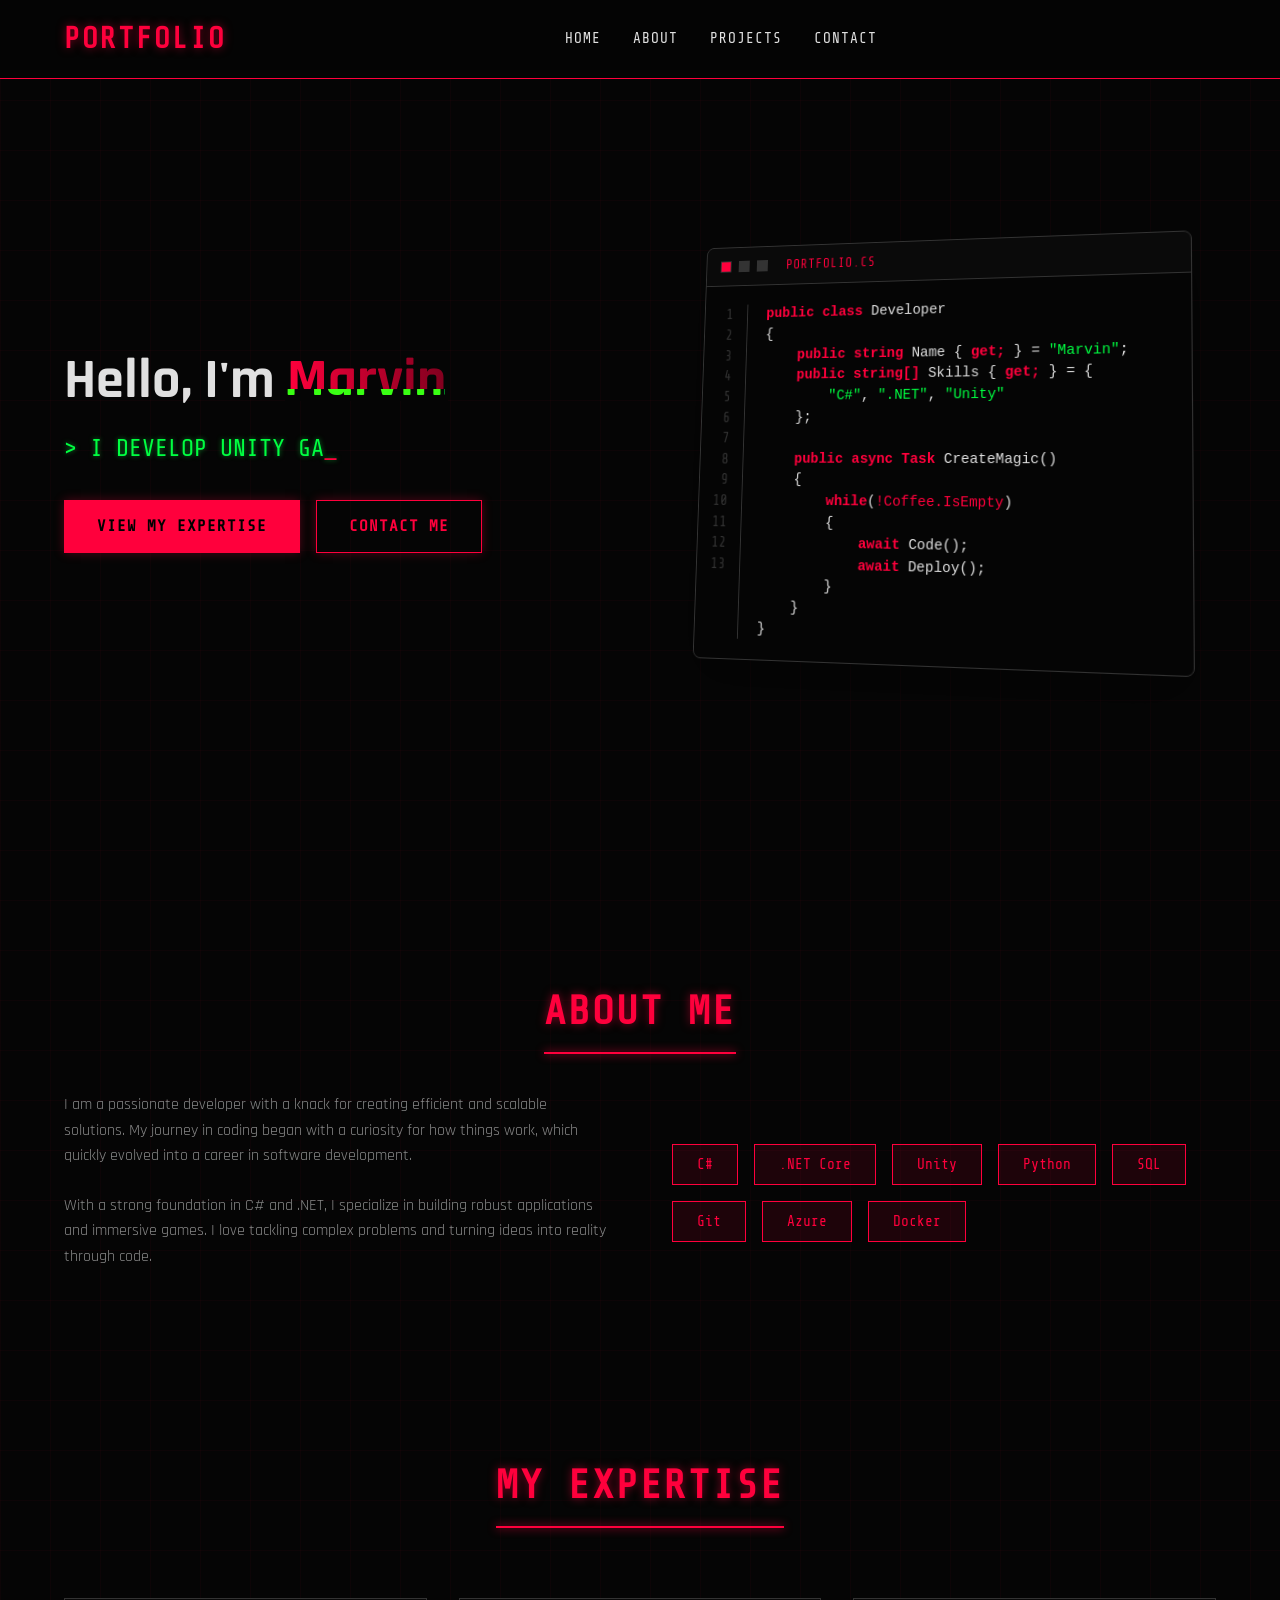
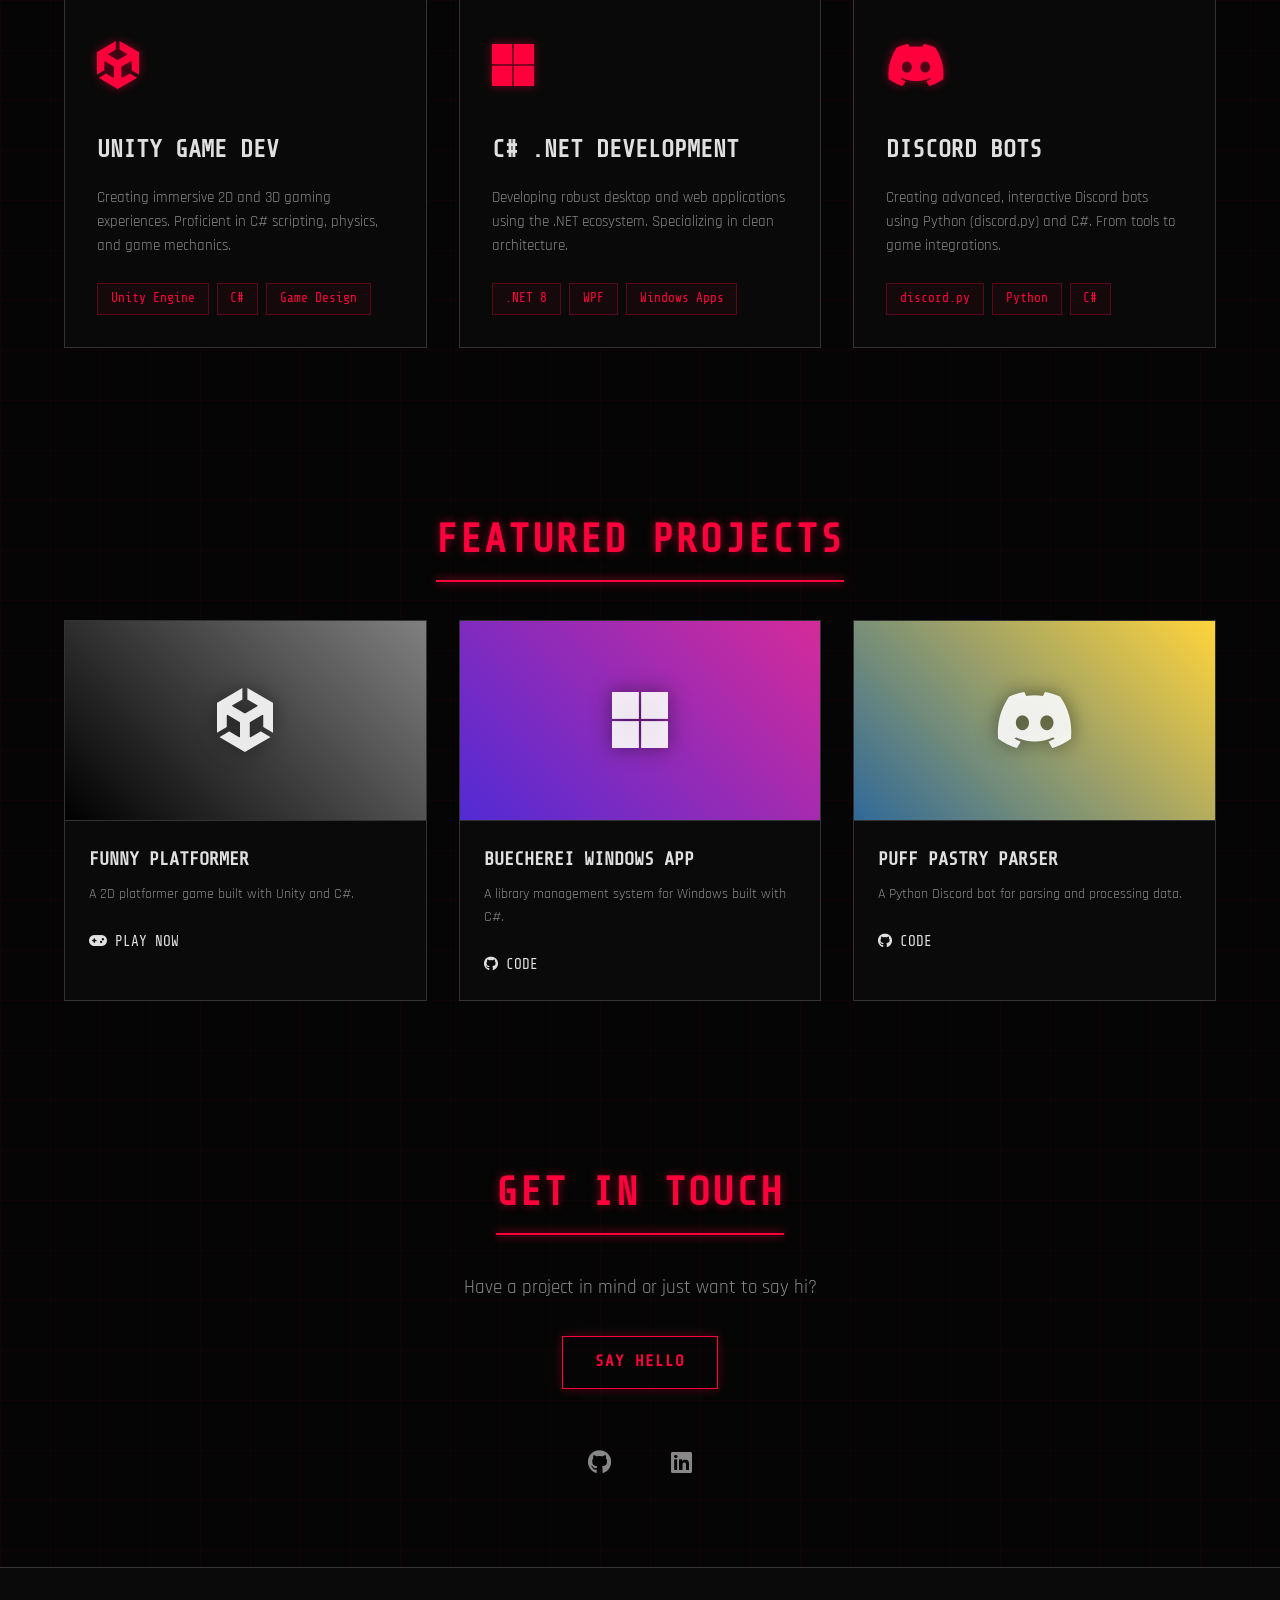
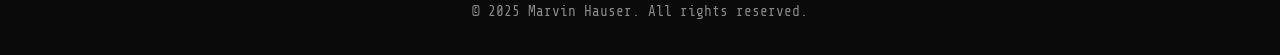
==== index.html @ d16e5487 "Add Unity WebGL platformer demo and associated assets - Introduced new images for progress bars and " ====
<!DOCTYPE html>
<html lang="en">
<head>
    <meta charset="UTF-8">
    <meta name="viewport" content="width=device-width, initial-scale=1.0">
    <title>My Portfolio</title>
    <link rel="stylesheet" href="style.css">
    <link rel="stylesheet" href="https://cdnjs.cloudflare.com/ajax/libs/font-awesome/6.0.0/css/all.min.css">
</head>
<body>
    <header>
        <nav>
            <div class="logo">Portfolio</div>
            <ul class="nav-links">
                <li><a href="#home">Home</a></li>
                <li><a href="#about">About</a></li>
                <li><a href="#projects">Projects</a></li>
                <li><a href="#contact">Contact</a></li>
            </ul>
            <div class="burger">
                <div class="line1"></div>
                <div class="line2"></div>
                <div class="line3"></div>
            </div>
        </nav>
    </header>

    <main>
        <section id="home" class="hero">
            <canvas id="hero-canvas"></canvas>
            <div class="container hero-container">
                <div class="hero-text">
                    <h1>Hello, I'm <span class="highlight glitch" data-text="Marvin">Marvin</span></h1>
                    <p class="hero-subtitle"><span class="typewriter"></span></p>
                    <div class="hero-btns">
                        <a href="#expertise" class="btn">View My Expertise</a>
                        <a href="#contact" class="btn btn-outline">Contact Me</a>
                    </div>
                </div>
                <div class="hero-visual">
                    <div class="code-window">
                        <div class="window-header">
                            <div class="buttons">
                                <div class="dot red"></div>
                                <div class="dot yellow"></div>
                                <div class="dot green"></div>
                            </div>
                            <div class="filename">Portfolio.cs</div>
                        </div>
                        <div class="window-body">
                            <div class="line-numbers">
                                <span>1</span><span>2</span><span>3</span><span>4</span><span>5</span><span>6</span><span>7</span><span>8</span><span>9</span><span>10</span><span>11</span><span>12</span><span>13</span>
                            </div>
                            <div class="code-content">
                                <pre><code><span class="keyword">public class</span> <span class="class-name">Developer</span> 
{
    <span class="keyword">public string</span> <span class="property">Name</span> { <span class="keyword">get;</span> } = <span class="string">"Marvin"</span>;
    <span class="keyword">public string[]</span> <span class="property">Skills</span> { <span class="keyword">get;</span> } = {
        <span class="string">"C#"</span>, <span class="string">".NET"</span>, <span class="string">"Unity"</span>
    };

    <span class="keyword">public async Task</span> <span class="function">CreateMagic</span>() 
    {
        <span class="keyword">while</span>(<span class="boolean">!Coffee.IsEmpty</span>) 
        {
            <span class="keyword">await</span> <span class="function">Code</span>();
            <span class="keyword">await</span> <span class="function">Deploy</span>();
        }
    }
}</code></pre>
                            </div>
                        </div>
                    </div>
                </div>
            </div>
        </section>

        <section id="about" class="about">
            <div class="container">
                <h2>About Me</h2>
                <div class="about-content">
                    <div class="about-text">
                        <p>I am a passionate developer with a knack for creating efficient and scalable solutions. My journey in coding began with a curiosity for how things work, which quickly evolved into a career in software development.</p>
                        <p>With a strong foundation in C# and .NET, I specialize in building robust applications and immersive games. I love tackling complex problems and turning ideas into reality through code.</p>
                    </div>
                    <div class="skills">
                        <span class="skill-tag">C#</span>
                        <span class="skill-tag">.NET Core</span>
                        <span class="skill-tag">Unity</span>
                        <span class="skill-tag">Python</span>
                        <span class="skill-tag">SQL</span>
                        <span class="skill-tag">Git</span>
                        <span class="skill-tag">Azure</span>
                        <span class="skill-tag">Docker</span>
                    </div>
                </div>
            </div>
        </section>

        <section id="expertise" class="expertise">
            <div class="container">
                <h2>My Expertise</h2>
                <div class="expertise-grid">
                    <div class="expertise-card" data-tilt>
                        <div class="card-icon"><i class="fab fa-unity"></i></div>
                        <h3>Unity Game Dev</h3>
                        <p>Creating immersive 2D and 3D gaming experiences. Proficient in C# scripting, physics, and game mechanics.</p>
                        <div class="tech-tags">
                            <span>Unity Engine</span>
                            <span>C#</span>
                            <span>Game Design</span>
                        </div>
                    </div>
                    <div class="expertise-card" data-tilt>
                        <div class="card-icon"><i class="fab fa-microsoft"></i></div>
                        <h3>C# .NET Development</h3>
                        <p>Developing robust desktop and web applications using the .NET ecosystem. Specializing in clean architecture.</p>
                        <div class="tech-tags">
                            <span>.NET 8</span>
                            <span>WPF</span>
                            <span>Windows Apps</span>
                        </div>
                    </div>
                    <div class="expertise-card" data-tilt>
                        <div class="card-icon"><i class="fab fa-discord"></i></div>
                        <h3>Discord Bots</h3>
                        <p>Creating advanced, interactive Discord bots using Python (discord.py) and C#. From tools to game integrations.</p>
                        <div class="tech-tags">
                            <span>discord.py</span>
                            <span>Python</span>
                            <span>C#</span>
                        </div>
                    </div>
                </div>
            </div>
        </section>

        <section id="projects" class="projects">
            <div class="container">
                <h2>Featured Projects</h2>
                <div class="project-grid">
                    <div class="project-card">
                        <div class="project-image" style="background: linear-gradient(45deg, #000000, #808080);">
                            <i class="fab fa-unity project-icon-overlay"></i>
                        </div>
                        <div class="project-info">
                            <h3>Funny Platformer</h3>
                            <p>A 2D platformer game built with Unity and C#.</p>
                            <div class="project-links">
                                <a href="play-platformer.html"><i class="fas fa-gamepad"></i> Play Now</a>
                            </div>
                        </div>
                    </div>
                    <div class="project-card">
                        <div class="project-image" style="background: linear-gradient(45deg, #512bd4, #d42b99);">
                            <i class="fab fa-microsoft project-icon-overlay"></i>
                        </div>
                        <div class="project-info">
                            <h3>Buecherei Windows App</h3>
                            <p>A library management system for Windows built with C#.</p>
                            <div class="project-links">
                                <a href="https://github.com/SadxSenpai/Buecherei_Windows_App" target="_blank"><i class="fab fa-github"></i> Code</a>
                            </div>
                        </div>
                    </div>
                    <div class="project-card">
                        <div class="project-image" style="background: linear-gradient(45deg, #306998, #FFD43B);">
                            <i class="fab fa-discord project-icon-overlay"></i>
                        </div>
                        <div class="project-info">
                            <h3>Puff Pastry Parser</h3>
                            <p>A Python Discord bot for parsing and processing data.</p>
                            <div class="project-links">
                                <a href="https://github.com/SadxSenpai/PuffPastry-Parser" target="_blank"><i class="fab fa-github"></i> Code</a>
                            </div>
                        </div>
                    </div>
                </div>
            </div>
        </section>

        <section id="contact" class="contact">
            <div class="container">
                <h2>Get In Touch</h2>
                <p>Have a project in mind or just want to say hi?</p>
                <a href="mailto:email@example.com" class="btn btn-outline">Say Hello</a>
                <div class="social-links">
                    <a href="https://github.com/SadxSenpai" target="_blank"><i class="fab fa-github"></i></a>
                    <a href="https://www.linkedin.com/in/marvin-h-952216265/" target="_blank"><i class="fab fa-linkedin"></i></a>
                </div>
            </div>
        </section>
    </main>

    <footer>
        <p>&copy; 2025 Marvin Hauser. All rights reserved.</p>
    </footer>

    <script src="script.js"></script>
</body>
</html>
---- style.css ----
@import url('https://fonts.googleapis.com/css2?family=Rajdhani:wght@400;600;700&family=Share+Tech+Mono&display=swap');

:root {
    --primary-color: #ff003c; /* Cyber Red */
    --secondary-color: #00ff41; /* Hacker Green */
    --bg-color: #050505; /* Pure Black */
    --card-bg: #0a0a0a; /* Dark Grey */
    --text-color: #ff003c;
    --text-light: #e0e0e0;
    --text-muted: #888888;
    --gradient: linear-gradient(90deg, #ff003c 0%, #80001e 100%);
    --border-color: #333;
}

* {
    margin: 0;
    padding: 0;
    box-sizing: border-box;
}

body {
    font-family: 'Rajdhani', sans-serif;
    background-color: var(--bg-color);
    color: var(--text-light);
    line-height: 1.6;
    overflow-x: hidden;
    background-image: 
        linear-gradient(rgba(255, 0, 60, 0.03) 1px, transparent 1px),
        linear-gradient(90deg, rgba(255, 0, 60, 0.03) 1px, transparent 1px);
    background-size: 50px 50px;
}

a {
    text-decoration: none;
    color: inherit;
}

ul {
    list-style: none;
}

/* Header & Nav */
header {
    position: fixed;
    top: 0;
    width: 100%;
    background: rgba(5, 5, 5, 0.95);
    backdrop-filter: blur(5px);
    z-index: 1000;
    padding: 1rem 0;
    border-bottom: 1px solid var(--primary-color);
}

nav {
    display: flex;
    justify-content: space-between;
    align-items: center;
    width: 90%;
    max-width: 1200px;
    margin: 0 auto;
}

.logo {
    font-family: 'Share Tech Mono', monospace;
    font-size: 1.8rem;
    font-weight: 700;
    color: var(--primary-color);
    text-transform: uppercase;
    letter-spacing: 2px;
    cursor: pointer;
    text-shadow: 0 0 10px rgba(255, 0, 60, 0.5);
    background: none;
    -webkit-text-fill-color: var(--primary-color);
}

.nav-links {
    display: flex;
    gap: 2rem;
}

.nav-links a {
    font-family: 'Share Tech Mono', monospace;
    font-weight: 500;
    transition: color 0.3s ease;
    position: relative;
    text-transform: uppercase;
    letter-spacing: 1px;
    font-size: 0.9rem;
}

.nav-links a::after {
    content: '';
    position: absolute;
    width: 0;
    height: 2px;
    bottom: -5px;
    left: 0;
    background: var(--primary-color);
    transition: width 0.3s ease;
    box-shadow: 0 0 10px var(--primary-color);
}

.nav-links a:hover::after {
    width: 100%;
}

.nav-links a:hover {
    color: var(--primary-color);
    text-shadow: 0 0 5px var(--primary-color);
}

/* Hero Section */
.hero {
    min-height: 100vh;
    display: flex;
    align-items: center;
    justify-content: center;
    position: relative;
    overflow: hidden;
    padding-top: 80px;
}

#hero-canvas {
    position: absolute;
    top: 0;
    left: 0;
    width: 100%;
    height: 100%;
    z-index: -1;
    opacity: 0.3;
}

.hero-container {
    display: flex;
    align-items: center;
    justify-content: space-between;
    gap: 2rem;
    z-index: 1;
}

.hero-text {
    flex: 1;
    text-align: left;
}

.hero-visual {
    flex: 1;
    display: flex;
    justify-content: center;
    perspective: 1000px;
}

.hero h1 {
    font-size: 3.5rem;
    margin-bottom: 1rem;
    line-height: 1.2;
    position: relative;
}

/* Glitch Effect */
.glitch {
    position: relative;
}

.glitch::before,
.glitch::after {
    content: attr(data-text);
    position: absolute;
    top: 0;
    left: 0;
    width: 100%;
    height: 100%;
    background: var(--bg-color);
}

.glitch::before {
    left: 2px;
    text-shadow: -1px 0 #00ff41;
    clip: rect(44px, 450px, 56px, 0);
    animation: glitch-anim 5s infinite linear alternate-reverse;
}

.glitch::after {
    left: -2px;
    text-shadow: -1px 0 #39ff14;
    clip: rect(44px, 450px, 56px, 0);
    animation: glitch-anim2 5s infinite linear alternate-reverse;
}

@keyframes glitch-anim {
    0% { clip: rect(30px, 9999px, 10px, 0); }
    5% { clip: rect(80px, 9999px, 90px, 0); }
    10% { clip: rect(10px, 9999px, 40px, 0); }
    15% { clip: rect(50px, 9999px, 20px, 0); }
    20% { clip: rect(20px, 9999px, 60px, 0); }
    25% { clip: rect(90px, 9999px, 10px, 0); }
    30% { clip: rect(10px, 9999px, 80px, 0); }
    35% { clip: rect(60px, 9999px, 30px, 0); }
    40% { clip: rect(40px, 9999px, 90px, 0); }
    45% { clip: rect(80px, 9999px, 50px, 0); }
    50% { clip: rect(30px, 9999px, 10px, 0); }
    55% { clip: rect(70px, 9999px, 20px, 0); }
    60% { clip: rect(20px, 9999px, 60px, 0); }
    65% { clip: rect(90px, 9999px, 10px, 0); }
    70% { clip: rect(10px, 9999px, 80px, 0); }
    75% { clip: rect(60px, 9999px, 30px, 0); }
    80% { clip: rect(40px, 9999px, 90px, 0); }
    85% { clip: rect(80px, 9999px, 50px, 0); }
    90% { clip: rect(30px, 9999px, 10px, 0); }
    95% { clip: rect(70px, 9999px, 20px, 0); }
    100% { clip: rect(20px, 9999px, 60px, 0); }
}

@keyframes glitch-anim2 {
    0% { clip: rect(10px, 9999px, 80px, 0); }
    100% { clip: rect(90px, 9999px, 10px, 0); }
}

.highlight {
    background: var(--gradient);
    -webkit-background-clip: text;
    background-clip: text;
    -webkit-text-fill-color: transparent;
}

.hero-subtitle {
    font-family: 'Share Tech Mono', monospace;
    font-size: 1.5rem;
    color: var(--secondary-color);
    margin-bottom: 2rem;
    min-height: 1.6em;
    text-shadow: 0 0 5px rgba(0, 255, 65, 0.5);
}

.typewriter::after {
    content: '_';
    animation: blink 1s infinite;
    color: var(--primary-color);
}

@keyframes blink {
    0%, 100% { opacity: 1; }
    50% { opacity: 0; }
}

.hero-btns {
    display: flex;
    gap: 1rem;
}

/* Enhanced Code Window */
.code-window {
    background: #1e1e1e;
    border-radius: 8px;
    box-shadow: 0 20px 50px rgba(0,0,0,0.5);
    width: 100%;
    max-width: 500px;
    overflow: hidden;
    border: 1px solid #333;
    transform: rotateY(-10deg) rotateX(5deg);
    transition: transform 0.3s ease, box-shadow 0.3s ease;
}

.code-window:hover {
    transform: rotateY(0deg) rotateX(0deg);
    box-shadow: 0 30px 60px rgba(255, 0, 60, 0.2);
}

.window-header {
    background: #0a0a0a;
    padding: 10px 15px;
    display: flex;
    align-items: center;
    border-bottom: 1px solid #333;
}

.buttons {
    display: flex;
    gap: 8px;
    margin-right: 20px;
}

.filename {
    color: #ff003c;
    font-size: 0.8rem;
    font-family: 'Share Tech Mono', monospace;
    text-transform: uppercase;
    letter-spacing: 1px;
}

.dot {
    width: 12px;
    height: 12px;
    border-radius: 0;
    border: 1px solid #333;
}

.red { background: #ff003c; }
.yellow { background: #333; }
.green { background: #333; }

.window-body {
    display: flex;
    padding: 20px 0;
    font-family: 'Share Tech Mono', monospace;
    font-size: 0.9rem;
    line-height: 1.5;
    background: #050505;
}

.line-numbers {
    display: flex;
    flex-direction: column;
    padding: 0 15px;
    color: #333;
    text-align: right;
    border-right: 1px solid #333;
    user-select: none;
}

.code-content {
    padding-left: 20px;
    color: #e0e0e0;
}

/* Syntax Highlighting */
.keyword { color: #ff003c; font-weight: bold; }
.class-name { color: #e0e0e0; }
.function { color: #e0e0e0; }
.string { color: #00ff41; }
.property { color: #e0e0e0; }
.this { color: #ff003c; }
.boolean { color: #ff003c; }

/* Scroll Animations */
.hidden {
    opacity: 0;
    transform: translateY(50px);
    transition: all 1s ease;
}

.show {
    opacity: 1;
    transform: translateY(0);
}

.btn {
    display: inline-block;
    padding: 0.8rem 2rem;
    background: var(--primary-color);
    color: black;
    border-radius: 0;
    font-weight: 700;
    transition: all 0.3s ease;
    border: 1px solid var(--primary-color);
    cursor: pointer;
    text-transform: uppercase;
    letter-spacing: 1px;
    font-family: 'Share Tech Mono', monospace;
    box-shadow: 0 0 10px rgba(255, 0, 60, 0.3);
}

.btn:hover {
    transform: translateY(-3px);
    box-shadow: 0 0 20px var(--primary-color);
    background: black;
    color: var(--primary-color);
}

.btn-outline {
    background: transparent;
    border: 1px solid var(--primary-color);
    color: var(--primary-color);
}

.btn-outline:hover {
    background: var(--primary-color);
    color: black;
}

/* Sections General */
section {
    padding: 5rem 0;
}

.container {
    width: 90%;
    max-width: 1200px;
    margin: 0 auto;
}

h2 {
    font-family: 'Share Tech Mono', monospace;
    font-size: 2.5rem;
    margin-bottom: 3rem;
    text-align: center;
    position: relative;
    display: inline-block;
    left: 50%;
    transform: translateX(-50%);
    text-transform: uppercase;
    letter-spacing: 2px;
    color: var(--primary-color);
    text-shadow: 0 0 10px rgba(255, 0, 60, 0.5);
}

h2::after {
    content: '';
    position: absolute;
    width: 100%;
    height: 2px;
    bottom: -10px;
    left: 0;
    background: var(--primary-color);
    border-radius: 0;
    box-shadow: 0 0 10px var(--primary-color);
}

/* About Section */
.about-content {
    display: grid;
    grid-template-columns: 1fr 1fr;
    gap: 4rem;
    align-items: center;
}

.about-text p {
    margin-bottom: 1.5rem;
    color: var(--text-muted);
}

.skills {
    display: flex;
    flex-wrap: wrap;
    gap: 1rem;
}

.skill-tag {
    padding: 0.5rem 1.5rem;
    background: rgba(255, 0, 60, 0.1);
    border-radius: 0;
    font-size: 0.9rem;
    border: 1px solid var(--primary-color);
    transition: all 0.3s ease;
    color: var(--primary-color);
    font-family: 'Share Tech Mono', monospace;
}

.skill-tag:hover {
    background: var(--primary-color);
    color: black;
    box-shadow: 0 0 15px var(--primary-color);
    transform: translateY(-2px);
}

/* Expertise Section */
.expertise-grid {
    display: grid;
    grid-template-columns: repeat(auto-fit, minmax(300px, 1fr));
    gap: 2rem;
    margin-top: 2rem;
}

.expertise-card {
    background: rgba(10, 10, 10, 0.9);
    border: 1px solid var(--border-color);
    border-radius: 0;
    padding: 2rem;
    transition: all 0.3s ease;
    position: relative;
    overflow: hidden;
    backdrop-filter: blur(10px);
    height: 100%;
}

.expertise-card::before {
    content: '';
    position: absolute;
    top: 0;
    left: 0;
    width: 2px;
    height: 100%;
    background: var(--primary-color);
    transform: scaleY(0);
    transition: transform 0.3s ease;
    transform-origin: bottom;
}

.expertise-card:hover::before {
    transform: scaleY(1);
}

.expertise-card:hover {
    transform: translateY(-5px);
    border-color: var(--primary-color);
    box-shadow: 0 0 20px rgba(255, 0, 60, 0.1);
}

.card-icon {
    font-size: 3rem;
    margin-bottom: 1.5rem;
    color: var(--primary-color);
    background: none;
    -webkit-text-fill-color: var(--primary-color);
    text-shadow: 0 0 10px rgba(255, 0, 60, 0.5);
}

.expertise-card h3 {
    font-family: 'Share Tech Mono', monospace;
    font-size: 1.5rem;
    margin-bottom: 1rem;
    color: var(--text-light);
    text-transform: uppercase;
}

.expertise-card p {
    color: var(--text-muted);
    margin-bottom: 1.5rem;
    font-size: 0.95rem;
}

.tech-tags {
    display: flex;
    flex-wrap: wrap;
    gap: 0.5rem;
}

.tech-tags span {
    font-size: 0.8rem;
    padding: 0.3rem 0.8rem;
    background: rgba(255, 0, 60, 0.05);
    color: var(--primary-color);
    border-radius: 0;
    border: 1px solid rgba(255, 0, 60, 0.3);
    font-family: 'Share Tech Mono', monospace;
}

/* Projects Section */
.project-grid {
    display: grid;
    grid-template-columns: repeat(auto-fit, minmax(300px, 1fr));
    gap: 2rem;
}

.project-card {
    background: var(--card-bg);
    border-radius: 0;
    overflow: hidden;
    transition: transform 0.3s ease;
    border: 1px solid var(--border-color);
    position: relative;
    height: 100%;
}

.project-card:hover {
    transform: translateY(-5px);
    border-color: var(--primary-color);
    box-shadow: 0 0 20px rgba(255, 0, 60, 0.1);
}

.project-image {
    height: 200px;
    position: relative;
    display: flex;
    align-items: center;
    justify-content: center;
    border-bottom: 1px solid var(--border-color);
}

.project-icon-overlay {
    font-size: 4rem;
    color: rgba(255, 255, 255, 0.9);
    filter: drop-shadow(0 0 10px rgba(0,0,0,0.5));
}

.project-info {
    padding: 1.5rem;
}

.project-info h3 {
    font-family: 'Share Tech Mono', monospace;
    margin-bottom: 0.5rem;
    color: var(--text-light);
    text-transform: uppercase;
}

.project-info p {
    color: var(--text-muted);
    margin-bottom: 1.5rem;
    font-size: 0.9rem;
}

.project-links {
    display: flex;
    gap: 1rem;
}

.project-links a {
    color: var(--text-light);
    font-size: 0.9rem;
    display: flex;
    align-items: center;
    gap: 0.5rem;
    transition: color 0.3s ease;
    font-family: 'Share Tech Mono', monospace;
    text-transform: uppercase;
}

.project-links a:hover {
    color: var(--primary-color);
    text-shadow: 0 0 5px var(--primary-color);
}

.live-demo {
    color: var(--primary-color) !important;
}

/* Contact Section */
.contact {
    text-align: center;
}

.contact h2 {
    left: auto;
    transform: none;
}

.contact p {
    color: var(--text-muted);
    margin-bottom: 2rem;
    font-size: 1.2rem;
}

.social-links {
    margin-top: 3rem;
    display: flex;
    justify-content: center;
    gap: 2rem;
}

.social-links a {
    font-size: 1.5rem;
    color: var(--text-muted);
    transition: all 0.3s ease;
    border: 1px solid transparent;
    padding: 10px;
    width: 50px;
    height: 50px;
    display: flex;
    align-items: center;
    justify-content: center;
}

.social-links a:hover {
    color: var(--primary-color);
    border-color: var(--primary-color);
    box-shadow: 0 0 15px var(--primary-color);
    background: rgba(255, 0, 60, 0.1);
}

/* Footer */
footer {
    padding: 2rem 0;
    text-align: center;
    background: var(--card-bg);
    color: var(--text-muted);
    font-size: 0.9rem;
    border-top: 1px solid var(--border-color);
    font-family: 'Share Tech Mono', monospace;
}

/* Responsive */
@media (max-width: 768px) {
    .hero-container {
        flex-direction: column-reverse;
        text-align: center;
        justify-content: center;
    }

    .hero-text {
        text-align: center;
    }

    .hero-btns {
        justify-content: center;
    }

    .hero h1 {
        font-size: 2.5rem;
    }
    
    .about-content {
        grid-template-columns: 1fr;
    }
    
    .nav-links {
        display: none;
    }
    
    .burger {
        display: block;
        cursor: pointer;
    }
    
    .burger div {
        width: 25px;
        height: 3px;
        background-color: var(--text-light);
        margin: 5px;
        transition: all 0.3s ease;
    }

    .nav-links {
        position: absolute;
        right: 0px;
        height: 100vh;
        top: 0;
        background-color: var(--card-bg);
        display: flex;
        flex-direction: column;
        align-items: center;
        justify-content: center;
        width: 60%;
        transform: translateX(100%);
        transition: transform 0.5s ease-in;
        z-index: 999;
        box-shadow: -2px 0 10px rgba(0,0,0,0.3);
    }

    .nav-links.nav-active {
        transform: translateX(0%);
    }

    .nav-links li {
        opacity: 0;
        margin: 1.5rem 0;
    }
}

.toggle .line1 {
    transform: rotate(-45deg) translate(-5px, 6px);
}

.toggle .line2 {
    opacity: 0;
}

.toggle .line3 {
    transform: rotate(45deg) translate(-5px, -6px);
}

@keyframes navLinkFade {
    from {
        opacity: 0;
        transform: translateX(50px);
    }
    to {
        opacity: 1;
        transform: translateX(0);
    }
}

/* Carousel Styles */
.carousel-container {
    position: relative;
    width: 100%;
    padding: 0 50px;
}

.carousel-track-container {
    overflow: hidden;
    width: 100%;
}

.carousel-track {
    display: flex;
    transition: transform 0.5s ease-in-out;
    gap: 2rem;
    padding: 1rem 0;
}

.carousel-slide {
    min-width: 300px;
    flex: 0 0 calc(33.333% - 1.33rem);
    list-style: none;
}

.carousel-btn {
    position: absolute;
    top: 50%;
    transform: translateY(-50%);
    background: rgba(5, 5, 5, 0.8);
    border: 1px solid var(--primary-color);
    color: var(--primary-color);
    width: 40px;
    height: 40px;
    cursor: pointer;
    z-index: 10;
    display: flex;
    align-items: center;
    justify-content: center;
    transition: all 0.3s ease;
}

.carousel-btn:hover {
    background: var(--primary-color);
    color: black;
    box-shadow: 0 0 15px var(--primary-color);
}

.carousel-btn.prev { left: 0; }
.carousel-btn.next { right: 0; }

@media (max-width: 992px) {
    .carousel-slide {
        flex: 0 0 calc(50% - 1rem);
    }
}

@media (max-width: 768px) {
    .carousel-slide {
        flex: 0 0 100%;
    }
    .carousel-container {
        padding: 0 40px;
    }
}
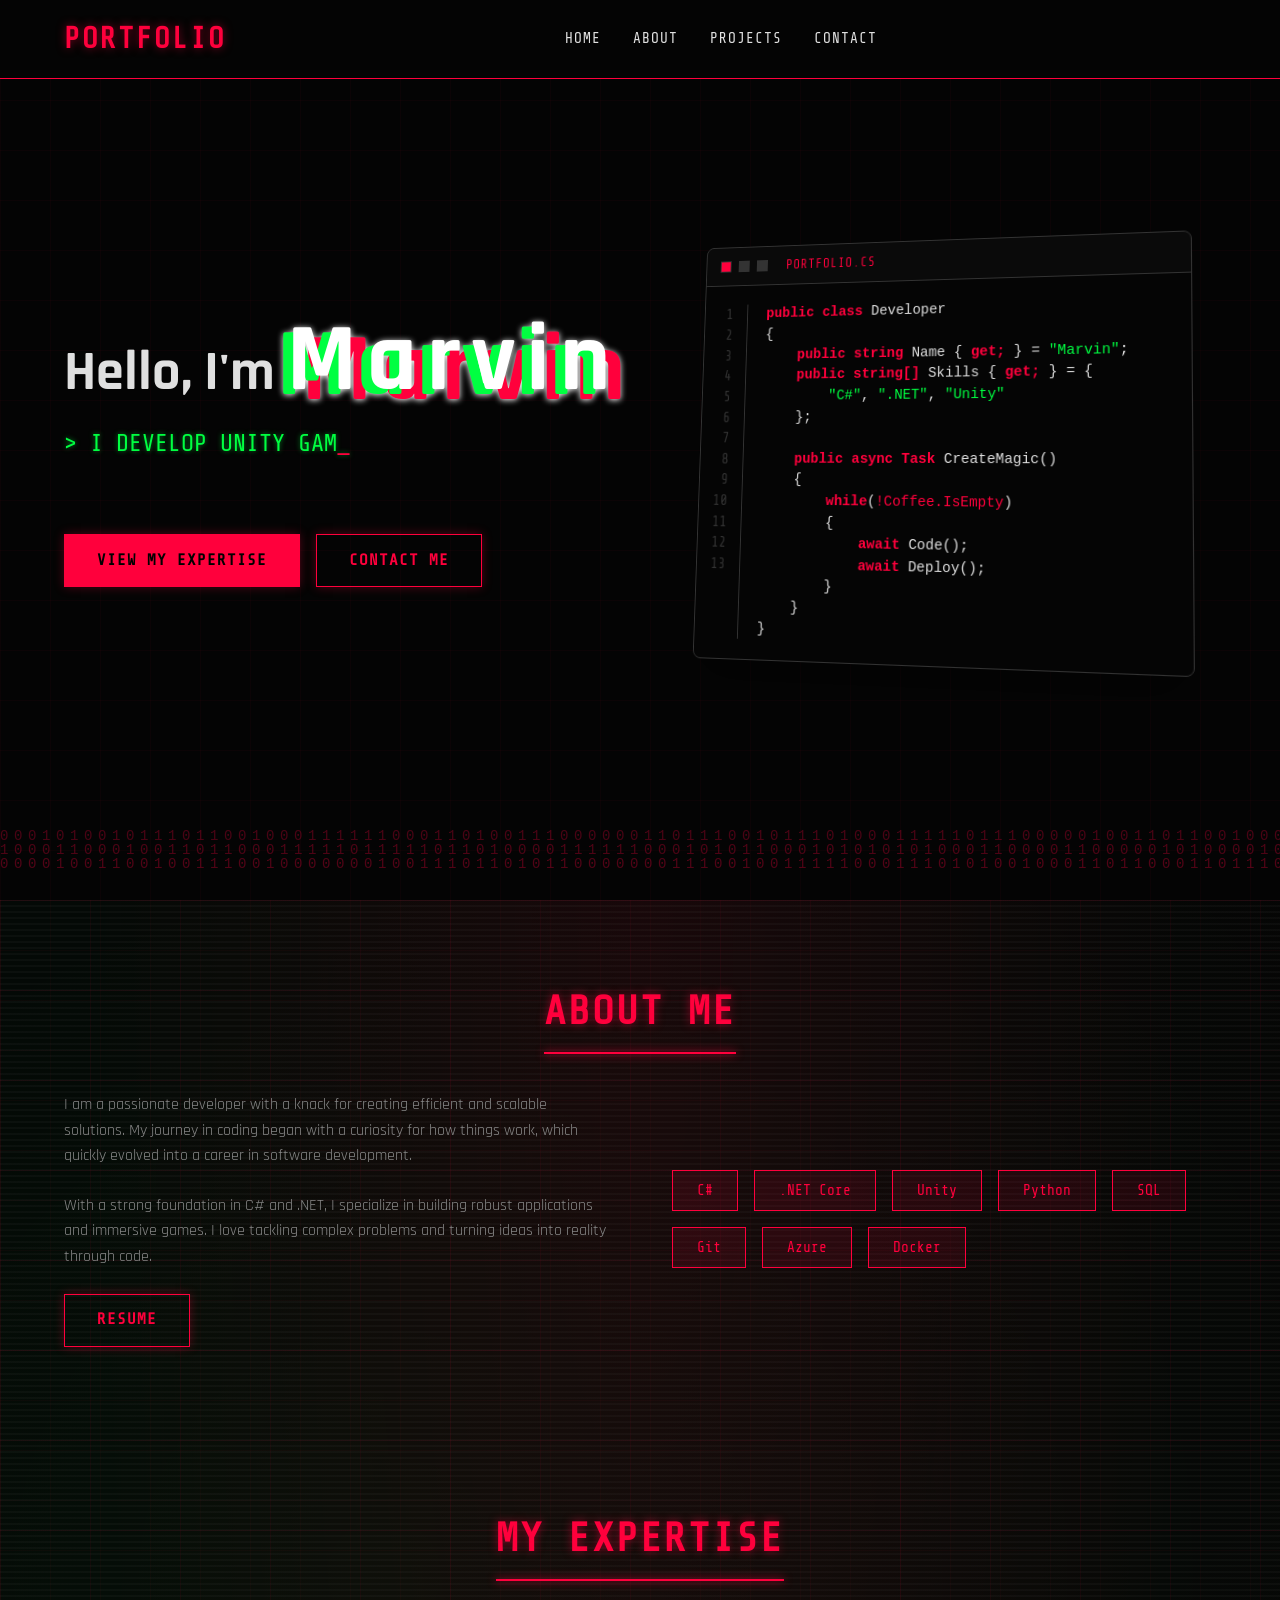
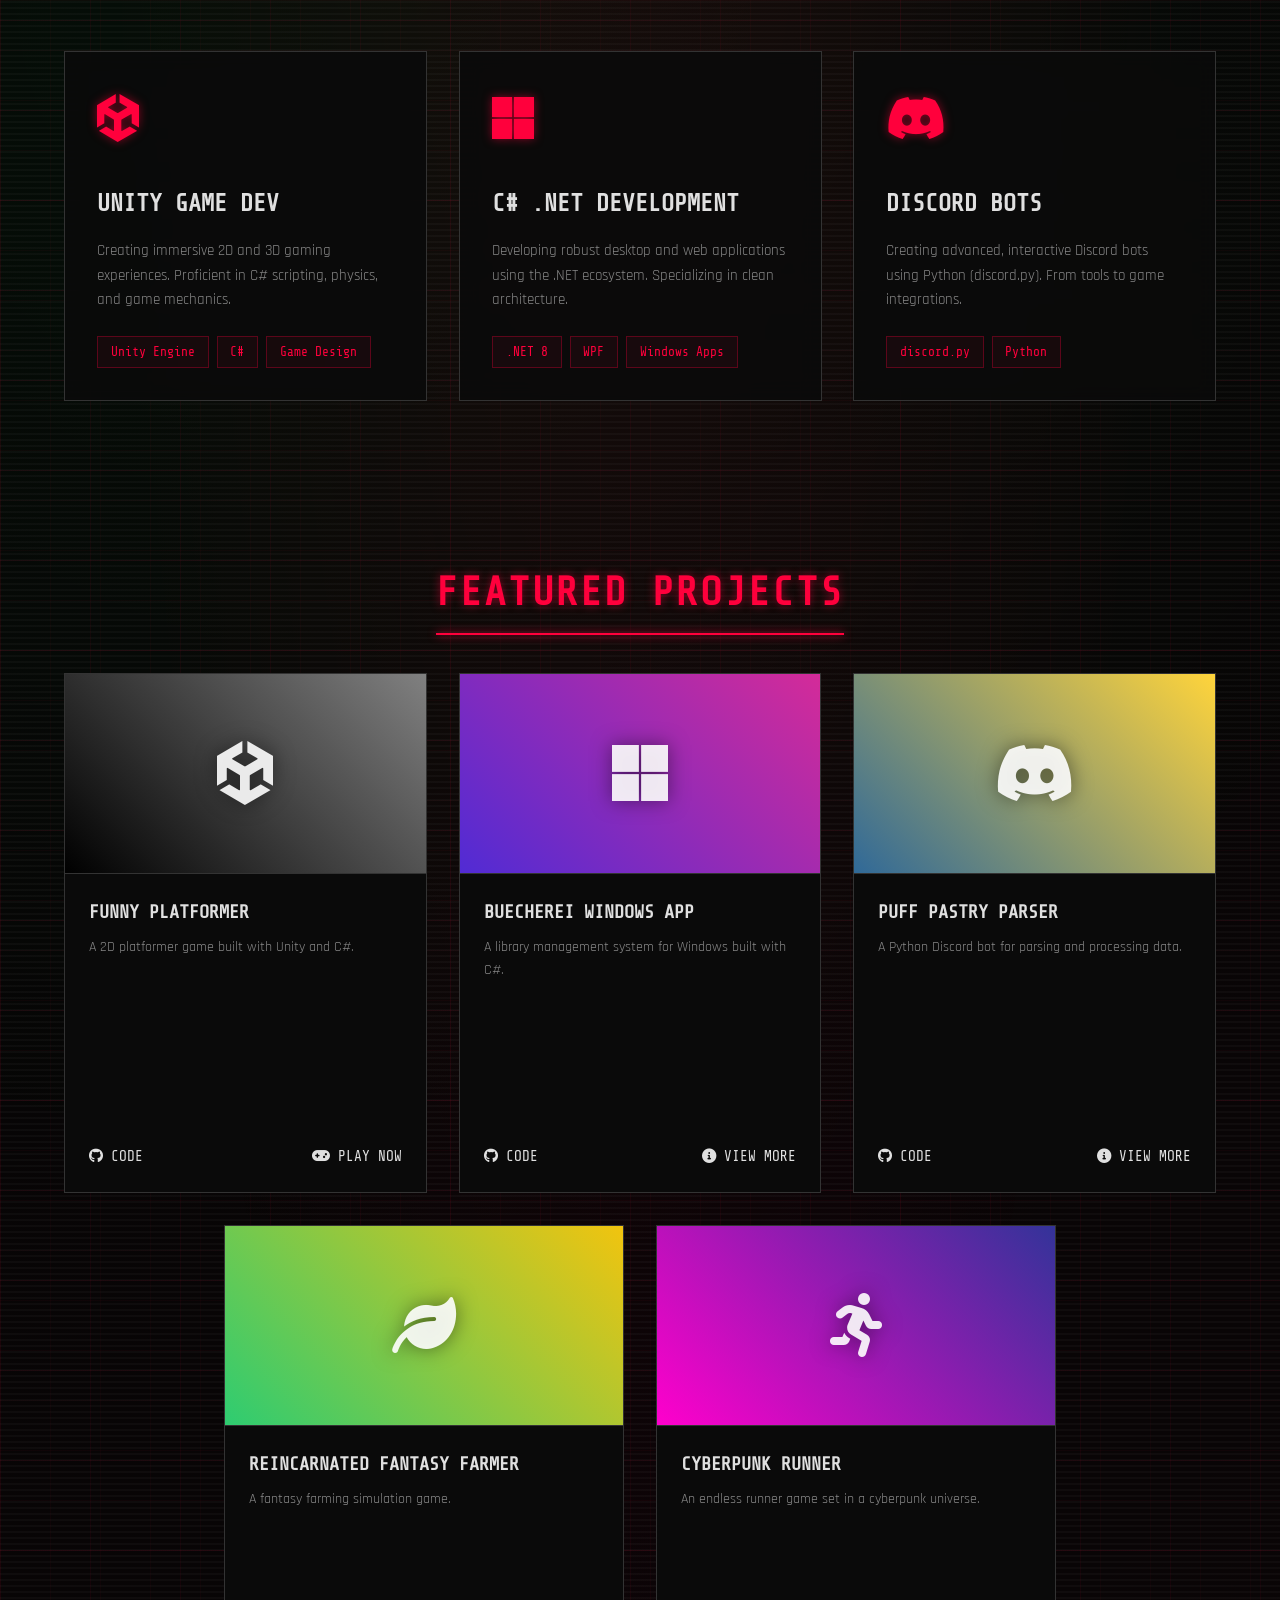
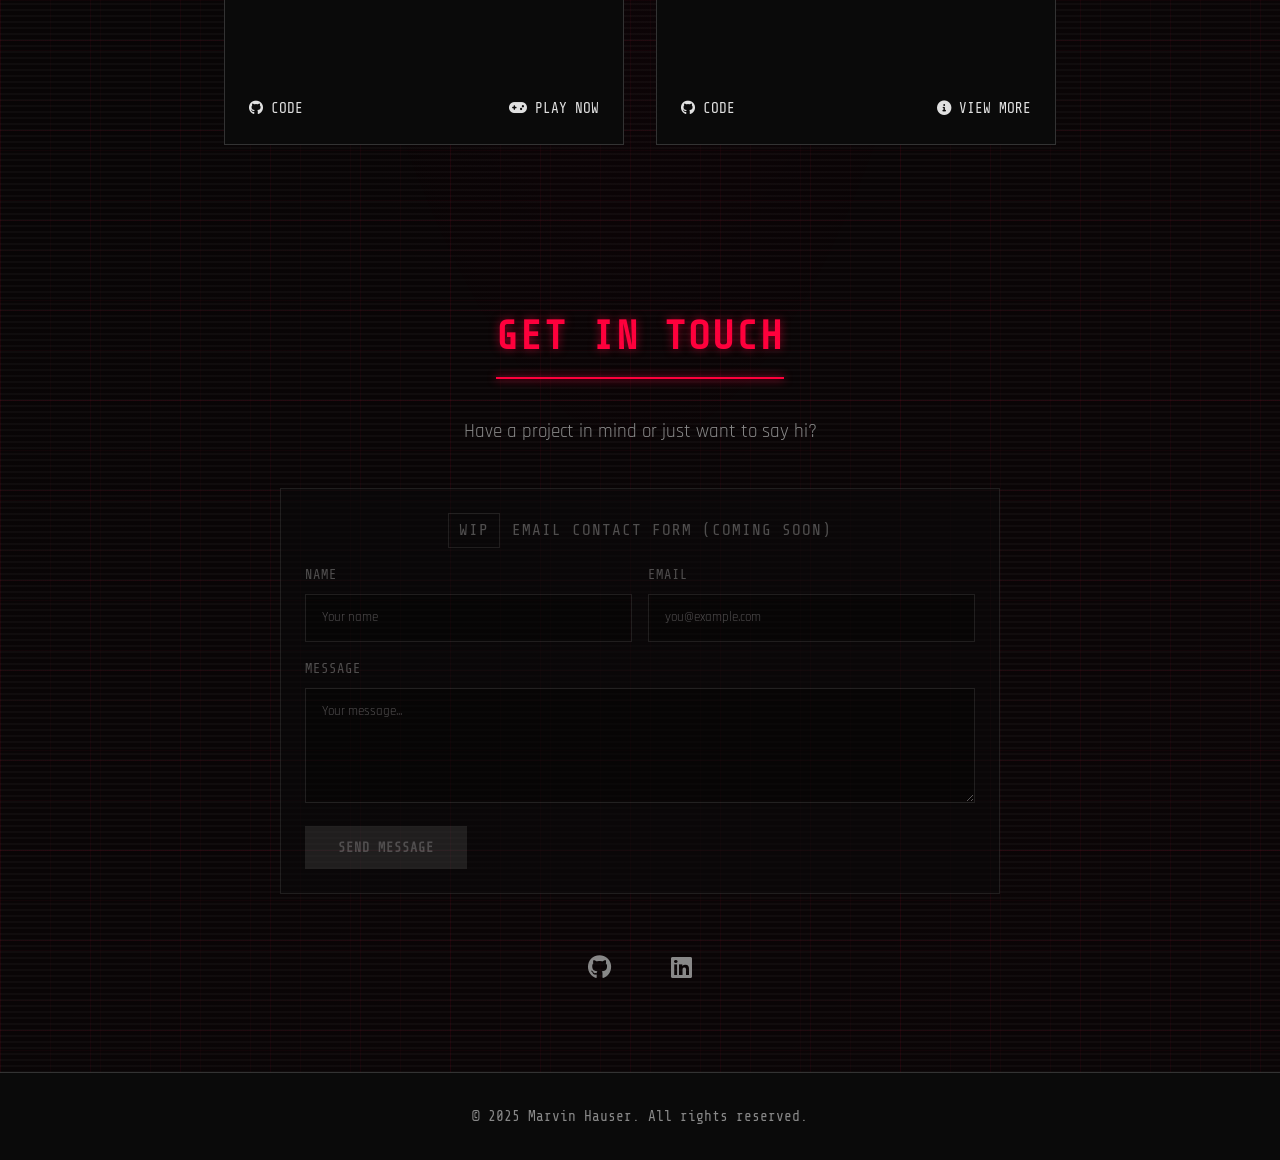
==== commit e391ead3: "Add resume page with terminal-style layout and content" ====
--- a/index.html
+++ b/index.html
@@ -30,7 +30,8 @@
             <canvas id="hero-canvas"></canvas>
             <div class="container hero-container">
                 <div class="hero-text">
-                    <h1>Hello, I'm <span class="highlight glitch" data-text="Marvin">Marvin</span></h1>
+                    <h1>Hello, I'm <span class="hero-glitch-text layers glitch" data-text="Marvin"><span>Marvin</span></span></h1>
+
                     <p class="hero-subtitle"><span class="typewriter"></span></p>
                     <div class="hero-btns">
                         <a href="#expertise" class="btn">View My Expertise</a>
@@ -52,7 +53,7 @@
                                 <span>1</span><span>2</span><span>3</span><span>4</span><span>5</span><span>6</span><span>7</span><span>8</span><span>9</span><span>10</span><span>11</span><span>12</span><span>13</span>
                             </div>
                             <div class="code-content">
-                                <pre><code><span class="keyword">public class</span> <span class="class-name">Developer</span> 
+<pre><code><span class="keyword">public class</span> <span class="class-name">Developer</span> 
 {
     <span class="keyword">public string</span> <span class="property">Name</span> { <span class="keyword">get;</span> } = <span class="string">"Marvin"</span>;
     <span class="keyword">public string[]</span> <span class="property">Skills</span> { <span class="keyword">get;</span> } = {
@@ -75,6 +76,7 @@
             </div>
         </section>
 
+        <div class="content-stream">
         <section id="about" class="about">
             <div class="container">
                 <h2>About Me</h2>
@@ -82,6 +84,10 @@
                     <div class="about-text">
                         <p>I am a passionate developer with a knack for creating efficient and scalable solutions. My journey in coding began with a curiosity for how things work, which quickly evolved into a career in software development.</p>
                         <p>With a strong foundation in C# and .NET, I specialize in building robust applications and immersive games. I love tackling complex problems and turning ideas into reality through code.</p>
+
+                        <div class="hero-btns" style="justify-content: flex-start; margin-top: 1.25rem;">
+                            <a href="resume.html" class="btn btn-outline">Resume</a>
+                        </div>
                     </div>
                     <div class="skills">
                         <span class="skill-tag">C#</span>
@@ -124,11 +130,10 @@
                     <div class="expertise-card" data-tilt>
                         <div class="card-icon"><i class="fab fa-discord"></i></div>
                         <h3>Discord Bots</h3>
-                        <p>Creating advanced, interactive Discord bots using Python (discord.py) and C#. From tools to game integrations.</p>
+                        <p>Creating advanced, interactive Discord bots using Python (discord.py). From tools to game integrations.</p>
                         <div class="tech-tags">
                             <span>discord.py</span>
                             <span>Python</span>
-                            <span>C#</span>
                         </div>
                     </div>
                 </div>
@@ -147,6 +152,7 @@
                             <h3>Funny Platformer</h3>
                             <p>A 2D platformer game built with Unity and C#.</p>
                             <div class="project-links">
+                                <a href="https://github.com/SadxSenpai/Funny_Platformer" target="_blank"><i class="fab fa-github"></i> Code</a>
                                 <a href="play-platformer.html"><i class="fas fa-gamepad"></i> Play Now</a>
                             </div>
                         </div>
@@ -160,6 +166,7 @@
                             <p>A library management system for Windows built with C#.</p>
                             <div class="project-links">
                                 <a href="https://github.com/SadxSenpai/Buecherei_Windows_App" target="_blank"><i class="fab fa-github"></i> Code</a>
+                                <a href="project-buecherei.html"><i class="fas fa-info-circle"></i> View More</a>
                             </div>
                         </div>
                     </div>
@@ -172,6 +179,33 @@
                             <p>A Python Discord bot for parsing and processing data.</p>
                             <div class="project-links">
                                 <a href="https://github.com/SadxSenpai/PuffPastry-Parser" target="_blank"><i class="fab fa-github"></i> Code</a>
+                                <a href="project-puffpastry.html"><i class="fas fa-info-circle"></i> View More</a>
+                            </div>
+                        </div>
+                    </div>
+                    <div class="project-card">
+                        <div class="project-image" style="background: linear-gradient(45deg, #2ecc71, #f1c40f);">
+                            <i class="fas fa-leaf project-icon-overlay"></i>
+                        </div>
+                        <div class="project-info">
+                            <h3>Reincarnated Fantasy Farmer</h3>
+                            <p>A fantasy farming simulation game.</p>
+                            <div class="project-links">
+                                <a href="https://github.com/SadxSenpai/reincarneted-fantasy-farmer" target="_blank"><i class="fab fa-github"></i> Code</a>
+                                <a href="play-farmer.html"><i class="fas fa-gamepad"></i> Play Now</a>
+                            </div>
+                        </div>
+                    </div>
+                    <div class="project-card">
+                        <div class="project-image" style="background: linear-gradient(45deg, #ff00cc, #333399);">
+                            <i class="fas fa-running project-icon-overlay"></i>
+                        </div>
+                        <div class="project-info">
+                            <h3>Cyberpunk Runner</h3>
+                            <p>An endless runner game set in a cyberpunk universe.</p>
+                            <div class="project-links">
+                                <a href="https://github.com/SadxSenpai/CyberpunkRunner" target="_blank"><i class="fab fa-github"></i> Code</a>
+                                <a href="project-runner.html"><i class="fas fa-info-circle"></i> View More</a>
                             </div>
                         </div>
                     </div>
@@ -183,13 +217,39 @@
             <div class="container">
                 <h2>Get In Touch</h2>
                 <p>Have a project in mind or just want to say hi?</p>
-                <a href="mailto:email@example.com" class="btn btn-outline">Say Hello</a>
+
+                <div class="contact-form-wip" aria-disabled="true">
+                    <div class="contact-form-wip-header">
+                        <span class="wip-badge">WIP</span>
+                        <span class="wip-text">Email contact form (coming soon)</span>
+                    </div>
+                    <form class="contact-form" action="#" method="post">
+                        <div class="contact-form-row">
+                            <label>
+                                <span>Name</span>
+                                <input type="text" name="name" placeholder="Your name" disabled>
+                            </label>
+                            <label>
+                                <span>Email</span>
+                                <input type="email" name="email" placeholder="you@example.com" disabled>
+                            </label>
+                        </div>
+                        <label class="contact-form-message">
+                            <span>Message</span>
+                            <textarea name="message" rows="5" placeholder="Your message..." disabled></textarea>
+                        </label>
+                        <button class="btn" type="button" disabled>Send Message</button>
+                    </form>
+                </div>
+
                 <div class="social-links">
                     <a href="https://github.com/SadxSenpai" target="_blank"><i class="fab fa-github"></i></a>
                     <a href="https://www.linkedin.com/in/marvin-h-952216265/" target="_blank"><i class="fab fa-linkedin"></i></a>
                 </div>
             </div>
         </section>
+
+        </div>
     </main>
 
     <footer>
--- a/style.css
+++ b/style.css
@@ -18,6 +18,12 @@
     box-sizing: border-box;
 }
 
+html, body {
+    overflow-x: hidden;
+    width: 100%;
+    position: relative;
+}
+
 body {
     font-family: 'Rajdhani', sans-serif;
     background-color: var(--bg-color);
@@ -157,64 +163,97 @@
     position: relative;
 }
 
-/* Glitch Effect */
-.glitch {
-    position: relative;
-}
-
-.glitch::before,
+
+/* --- NEW HERO GLITCH STYLES --- */
+
+/* 1. Main Text Style */
+.hero-glitch-text {
+  font-size: clamp(2.8rem, 10vw, 6rem);
+  line-height: 1;
+  display: inline-block;
+  color: #fff;
+  z-index: 2;
+  letter-spacing: 10px;
+  filter: drop-shadow(0 1px 3px);
+  position: relative; /* Essential for layers */
+}
+
+/* 2. The Layers (Ghost Text) */
+.layers::before,
+.layers::after {
+  content: attr(data-text);
+  position: absolute;
+  width: 110%;
+  z-index: -1;
+}
+
+.layers::before {
+  top: 10px;
+  left: 15px;
+  color: var(--primary-color); /* Uses your Red */
+}
+
+.layers::after {
+  top: 5px;
+  left: -10px;
+  color: var(--secondary-color); /* Uses your Green */
+}
+
+/* 3. Apply Animations */
+.glitch span {
+  display: block;
+  animation: paths 5s step-end infinite;
+}
+
+.glitch::before {
+  animation: paths 5s step-end infinite, opacity 5s step-end infinite,
+    font 8s step-end infinite, movement 10s step-end infinite;
+}
+
 .glitch::after {
-    content: attr(data-text);
-    position: absolute;
-    top: 0;
-    left: 0;
-    width: 100%;
-    height: 100%;
-    background: var(--bg-color);
-}
-
-.glitch::before {
-    left: 2px;
-    text-shadow: -1px 0 #00ff41;
-    clip: rect(44px, 450px, 56px, 0);
-    animation: glitch-anim 5s infinite linear alternate-reverse;
-}
-
-.glitch::after {
-    left: -2px;
-    text-shadow: -1px 0 #39ff14;
-    clip: rect(44px, 450px, 56px, 0);
-    animation: glitch-anim2 5s infinite linear alternate-reverse;
-}
-
-@keyframes glitch-anim {
-    0% { clip: rect(30px, 9999px, 10px, 0); }
-    5% { clip: rect(80px, 9999px, 90px, 0); }
-    10% { clip: rect(10px, 9999px, 40px, 0); }
-    15% { clip: rect(50px, 9999px, 20px, 0); }
-    20% { clip: rect(20px, 9999px, 60px, 0); }
-    25% { clip: rect(90px, 9999px, 10px, 0); }
-    30% { clip: rect(10px, 9999px, 80px, 0); }
-    35% { clip: rect(60px, 9999px, 30px, 0); }
-    40% { clip: rect(40px, 9999px, 90px, 0); }
-    45% { clip: rect(80px, 9999px, 50px, 0); }
-    50% { clip: rect(30px, 9999px, 10px, 0); }
-    55% { clip: rect(70px, 9999px, 20px, 0); }
-    60% { clip: rect(20px, 9999px, 60px, 0); }
-    65% { clip: rect(90px, 9999px, 10px, 0); }
-    70% { clip: rect(10px, 9999px, 80px, 0); }
-    75% { clip: rect(60px, 9999px, 30px, 0); }
-    80% { clip: rect(40px, 9999px, 90px, 0); }
-    85% { clip: rect(80px, 9999px, 50px, 0); }
-    90% { clip: rect(30px, 9999px, 10px, 0); }
-    95% { clip: rect(70px, 9999px, 20px, 0); }
-    100% { clip: rect(20px, 9999px, 60px, 0); }
-}
-
-@keyframes glitch-anim2 {
-    0% { clip: rect(10px, 9999px, 80px, 0); }
-    100% { clip: rect(90px, 9999px, 10px, 0); }
-}
+  animation: paths 5s step-end infinite, opacity 5s step-end infinite,
+    font 7s step-end infinite, movement 8s step-end infinite;
+}
+
+/* 4. The Animation Keyframes (Do not touch these!) */
+
+@keyframes paths {
+  0% { clip-path: polygon(0% 43%, 83% 43%, 83% 22%, 23% 22%, 23% 24%, 91% 24%, 91% 26%, 18% 26%, 18% 83%, 29% 83%, 29% 17%, 41% 17%, 41% 39%, 18% 39%, 18% 82%, 54% 82%, 54% 88%, 19% 88%, 19% 4%, 39% 4%, 39% 14%, 76% 14%, 76% 52%, 23% 52%, 23% 35%, 19% 35%, 19% 8%, 36% 8%, 36% 31%, 73% 31%, 73% 16%, 1% 16%, 1% 56%, 50% 56%, 50% 8%); }
+  5% { clip-path: polygon(0% 29%, 44% 29%, 44% 83%, 94% 83%, 94% 56%, 11% 56%, 11% 64%, 94% 64%, 94% 70%, 88% 70%, 88% 32%, 18% 32%, 18% 96%, 10% 96%, 10% 62%, 9% 62%, 9% 84%, 68% 84%, 68% 50%, 52% 50%, 52% 55%, 35% 55%, 35% 87%, 25% 87%, 25% 39%, 15% 39%, 15% 88%, 52% 88%); }
+  30% { clip-path: polygon(0% 53%, 93% 53%, 93% 62%, 68% 62%, 68% 37%, 97% 37%, 97% 89%, 13% 89%, 13% 45%, 51% 45%, 51% 88%, 17% 88%, 17% 54%, 81% 54%, 81% 75%, 79% 75%, 79% 76%, 38% 76%, 38% 28%, 61% 28%, 61% 12%, 55% 12%, 55% 62%, 68% 62%, 68% 51%, 0% 51%, 0% 92%, 63% 92%, 63% 4%, 65% 4%); }
+  45% { clip-path: polygon(0% 33%, 2% 33%, 2% 69%, 58% 69%, 58% 94%, 55% 94%, 55% 25%, 33% 25%, 33% 85%, 16% 85%, 16% 19%, 5% 19%, 5% 20%, 79% 20%, 79% 96%, 93% 96%, 93% 50%, 5% 50%, 5% 74%, 55% 74%, 55% 57%, 96% 57%, 96% 59%, 87% 59%, 87% 65%, 82% 65%, 82% 39%, 63% 39%, 63% 92%, 4% 92%, 4% 36%, 24% 36%, 24% 70%, 1% 70%, 1% 43%, 15% 43%, 15% 28%, 23% 28%, 23% 71%, 90% 71%, 90% 86%, 97% 86%, 97% 1%, 60% 1%, 60% 67%, 71% 67%, 71% 91%, 17% 91%, 17% 14%, 39% 14%, 39% 30%, 58% 30%, 58% 11%, 52% 11%, 52% 83%, 68% 83%); }
+  76% { clip-path: polygon(0% 26%, 15% 26%, 15% 73%, 72% 73%, 72% 70%, 77% 70%, 77% 75%, 8% 75%, 8% 42%, 4% 42%, 4% 61%, 17% 61%, 17% 12%, 26% 12%, 26% 63%, 73% 63%, 73% 43%, 90% 43%, 90% 67%, 50% 67%, 50% 41%, 42% 41%, 42% 46%, 50% 46%, 50% 84%, 96% 84%, 96% 78%, 49% 78%, 49% 25%, 63% 25%, 63% 14%); }
+  90% { clip-path: polygon(0% 41%, 13% 41%, 13% 6%, 87% 6%, 87% 93%, 10% 93%, 10% 13%, 89% 13%, 89% 6%, 3% 6%, 3% 8%, 16% 8%, 16% 79%, 0% 79%, 0% 99%, 92% 99%, 92% 90%, 5% 90%, 5% 60%, 0% 60%, 0% 48%, 89% 48%, 89% 13%, 80% 13%, 80% 43%, 95% 43%, 95% 19%, 80% 19%, 80% 85%, 38% 85%, 38% 62%); }
+  1%, 7%, 33%, 47%, 78%, 93% { clip-path: none; }
+}
+
+@keyframes movement {
+  0% { top: 0px; left: -20px; }
+  15% { top: 10px; left: 10px; }
+  60% { top: 5px; left: -10px; }
+  75% { top: -5px; left: 20px; }
+  100% { top: 10px; left: 5px; }
+}
+
+@keyframes opacity {
+  0% { opacity: 0.1; }
+  5% { opacity: 0.7; }
+  30% { opacity: 0.4; }
+  45% { opacity: 0.6; }
+  76% { opacity: 0.4; }
+  90% { opacity: 0.8; }
+  1%, 7%, 33%, 47%, 78%, 93% { opacity: 0; }
+}
+
+@keyframes font {
+  0% { font-weight: 100; color: var(--primary-color); filter: blur(3px); }
+  20% { font-weight: 500; color: #fff; filter: blur(0); }
+  50% { font-weight: 300; color: var(--secondary-color); filter: blur(2px); }
+  60% { font-weight: 700; color: #fff; filter: blur(0); }
+  90% { font-weight: 500; color: var(--primary-color); filter: blur(6px); }
+}
+
+
 
 .highlight {
     background: var(--gradient);
@@ -228,7 +267,7 @@
     font-size: 1.5rem;
     color: var(--secondary-color);
     margin-bottom: 2rem;
-    min-height: 1.6em;
+    min-height: 3.2em; /* Increased to accommodate 2 lines */
     text-shadow: 0 0 5px rgba(0, 255, 65, 0.5);
 }
 
@@ -416,6 +455,91 @@
     box-shadow: 0 0 10px var(--primary-color);
 }
 
+/* Netrunner / Terminal Background (About+) */
+.content-stream {
+    position: relative;
+    overflow: hidden;
+}
+
+.content-stream > * {
+    position: relative;
+    z-index: 1;
+}
+
+.content-stream::before {
+    content: '';
+    position: absolute;
+    inset: 0;
+    z-index: 0;
+    pointer-events: none;
+    opacity: 0.55;
+    background-image:
+        /* subtle red grid */
+        linear-gradient(color-mix(in srgb, var(--primary-color) 12%, transparent) 1px, transparent 1px),
+        linear-gradient(90deg, color-mix(in srgb, var(--primary-color) 10%, transparent) 1px, transparent 1px),
+        /* scanlines */
+        repeating-linear-gradient(
+            180deg,
+            color-mix(in srgb, var(--text-light) 6%, transparent) 0px,
+            color-mix(in srgb, var(--text-light) 6%, transparent) 1px,
+            transparent 1px,
+            transparent 5px
+        ),
+        /* vignette */
+        radial-gradient(
+            ellipse at top,
+            color-mix(in srgb, var(--primary-color) 14%, transparent) 0%,
+            transparent 60%
+        ),
+        /* tiny green accent glow (keeps it "netrunner" not just red) */
+        radial-gradient(
+            circle at 30% 20%,
+            color-mix(in srgb, var(--secondary-color) 8%, transparent) 0%,
+            transparent 45%
+        );
+    background-size: 90px 90px, 90px 90px, 100% 6px, 100% 100%, 100% 100%;
+    background-position: 0 0, 0 0, 0 0, 0 0, 0 0;
+    animation: terminal-drift 22s linear infinite;
+}
+
+.content-stream::after {
+    content: '';
+    position: absolute;
+    inset: 0;
+    z-index: 0;
+    pointer-events: none;
+    opacity: 0.25;
+    background-image:
+        linear-gradient(
+            135deg,
+            transparent 0%,
+            color-mix(in srgb, var(--primary-color) 9%, transparent) 35%,
+            transparent 70%
+        );
+    background-size: 260% 260%;
+    animation: terminal-sheen 10s ease-in-out infinite;
+}
+
+@keyframes terminal-drift {
+    0% {
+        background-position: 0 0, 0 0, 0 0, 0 0, 0 0;
+    }
+    100% {
+        background-position: 180px 260px, -220px 140px, 0 0, 0 0, 0 0;
+    }
+}
+
+@keyframes terminal-sheen {
+    0%, 100% {
+        transform: translate3d(-6%, -2%, 0);
+        opacity: 0.18;
+    }
+    50% {
+        transform: translate3d(6%, 2%, 0);
+        opacity: 0.28;
+    }
+}
+
 /* About Section */
 .about-content {
     display: grid;
@@ -455,13 +579,16 @@
 
 /* Expertise Section */
 .expertise-grid {
-    display: grid;
-    grid-template-columns: repeat(auto-fit, minmax(300px, 1fr));
+    display: flex;
+    flex-wrap: wrap;
+    justify-content: center;
     gap: 2rem;
     margin-top: 2rem;
 }
 
 .expertise-card {
+    flex: 1 1 300px;
+    max-width: 400px;
     background: rgba(10, 10, 10, 0.9);
     border: 1px solid var(--border-color);
     border-radius: 0;
@@ -471,6 +598,9 @@
     overflow: hidden;
     backdrop-filter: blur(10px);
     height: 100%;
+    will-change: transform;
+    backface-visibility: hidden;
+    transform-style: preserve-3d;
 }
 
 .expertise-card::before {
@@ -537,12 +667,16 @@
 
 /* Projects Section */
 .project-grid {
-    display: grid;
-    grid-template-columns: repeat(auto-fit, minmax(300px, 1fr));
+    display: flex;
+    flex-wrap: wrap;
+    justify-content: center;
     gap: 2rem;
+    align-items: stretch;
 }
 
 .project-card {
+    flex: 1 1 300px;
+    max-width: 400px;
     background: var(--card-bg);
     border-radius: 0;
     overflow: hidden;
@@ -550,6 +684,9 @@
     border: 1px solid var(--border-color);
     position: relative;
     height: 100%;
+    display: flex;
+    flex-direction: column;
+    min-height: 520px;
 }
 
 .project-card:hover {
@@ -565,6 +702,7 @@
     align-items: center;
     justify-content: center;
     border-bottom: 1px solid var(--border-color);
+    flex-shrink: 0;
 }
 
 .project-icon-overlay {
@@ -575,6 +713,9 @@
 
 .project-info {
     padding: 1.5rem;
+    flex: 1;
+    display: flex;
+    flex-direction: column;
 }
 
 .project-info h3 {
@@ -582,17 +723,29 @@
     margin-bottom: 0.5rem;
     color: var(--text-light);
     text-transform: uppercase;
+    display: -webkit-box;
+    line-clamp: 2;
+    -webkit-line-clamp: 2;
+    -webkit-box-orient: vertical;
+    overflow: hidden;
 }
 
 .project-info p {
     color: var(--text-muted);
     margin-bottom: 1.5rem;
     font-size: 0.9rem;
+    display: -webkit-box;
+    line-clamp: 3;
+    -webkit-line-clamp: 3;
+    -webkit-box-orient: vertical;
+    overflow: hidden;
 }
 
 .project-links {
     display: flex;
     gap: 1rem;
+    margin-top: auto;
+    width: 100%;
 }
 
 .project-links a {
@@ -604,6 +757,16 @@
     transition: color 0.3s ease;
     font-family: 'Share Tech Mono', monospace;
     text-transform: uppercase;
+}
+
+/* Anchor Play/View More button to right */
+.project-links a:not([href*="github"]) {
+    margin-left: auto;
+}
+
+/* Anchor Code button to left */
+.project-links a[href*="github"] {
+    margin-right: auto;
 }
 
 .project-links a:hover {
@@ -658,6 +821,98 @@
     background: rgba(255, 0, 60, 0.1);
 }
 
+.contact-form-wip {
+    margin: 2.5rem auto 0;
+    max-width: 720px;
+    padding: 1.5rem;
+    background: var(--card-bg);
+    border: 1px solid var(--border-color);
+    opacity: 0.55;
+    filter: grayscale(1);
+    pointer-events: none;
+}
+
+.contact-form-wip-header {
+    display: flex;
+    justify-content: center;
+    align-items: center;
+    gap: 0.75rem;
+    margin-bottom: 1rem;
+    font-family: 'Share Tech Mono', monospace;
+    text-transform: uppercase;
+    letter-spacing: 1px;
+    color: var(--text-muted);
+}
+
+.wip-badge {
+    display: inline-block;
+    padding: 0.25rem 0.6rem;
+    border: 1px solid var(--border-color);
+    color: var(--text-muted);
+}
+
+.contact-form {
+    text-align: left;
+}
+
+.contact-form-row {
+    display: grid;
+    grid-template-columns: 1fr 1fr;
+    gap: 1rem;
+    margin-bottom: 1rem;
+}
+
+.contact-form label {
+    display: block;
+    font-family: 'Share Tech Mono', monospace;
+    color: var(--text-muted);
+    font-size: 0.85rem;
+    text-transform: uppercase;
+    letter-spacing: 1px;
+}
+
+.contact-form label span {
+    display: block;
+    margin-bottom: 0.5rem;
+}
+
+.contact-form input,
+.contact-form textarea {
+    width: 100%;
+    padding: 0.9rem 1rem;
+    background: var(--bg-color);
+    border: 1px solid var(--border-color);
+    color: var(--text-light);
+    font-family: 'Rajdhani', sans-serif;
+    outline: none;
+}
+
+.contact-form textarea {
+    resize: vertical;
+}
+
+.contact-form-message {
+    margin-bottom: 1rem;
+}
+
+.contact-form input::placeholder,
+.contact-form textarea::placeholder {
+    color: var(--text-muted);
+}
+
+.contact-form button[disabled] {
+    background: var(--border-color);
+    border-color: var(--border-color);
+    color: var(--text-muted);
+    box-shadow: none;
+}
+
+@media (max-width: 768px) {
+    .contact-form-row {
+        grid-template-columns: 1fr;
+    }
+}
+
 /* Footer */
 footer {
     padding: 2rem 0;
@@ -672,13 +927,31 @@
 /* Responsive */
 @media (max-width: 768px) {
     .hero-container {
-        flex-direction: column-reverse;
+        flex-direction: column;
         text-align: center;
-        justify-content: center;
+        justify-content: flex-start;
+        padding-top: 2rem;
+    }
+
+    .hero {
+        height: auto;
+        min-height: auto;
+        padding-top: 100px;
+        padding-bottom: 50px;
+        overflow: visible;
     }
 
     .hero-text {
         text-align: center;
+        margin-top: 0;
+        margin-bottom: 2rem;
+        width: 100%;
+    }
+
+    .hero-visual {
+        width: 100%;
+        display: flex;
+        justify-content: center;
     }
 
     .hero-btns {
@@ -687,6 +960,27 @@
 
     .hero h1 {
         font-size: 2.5rem;
+    }
+
+    .code-window {
+        transform: none;
+        margin: 0 auto;
+        width: 100%;
+        text-align: left;
+    }
+    
+    .window-body {
+        padding: 10px 0;
+        font-size: clamp(0.55rem, 3.15vw, 0.9rem);
+    }
+
+    .code-content {
+        padding-left: 10px;
+        overflow-x: auto;
+    }
+
+    .line-numbers {
+        padding: 0 10px;
     }
     
     .about-content {
@@ -824,4 +1118,93 @@
     .carousel-container {
         padding: 0 40px;
     }
+}
+
+/* Back Link Styles */
+.back-link {
+    position: fixed;
+    top: 100px;
+    left: 2rem;
+    z-index: 1000;
+    font-family: 'Share Tech Mono', monospace;
+    color: var(--text-light);
+    font-size: 1rem;
+    display: flex;
+    align-items: center;
+    gap: 0.5rem;
+    transition: all 0.3s ease;
+    background: rgba(5, 5, 5, 0.9);
+    padding: 10px 20px;
+    border: 1px solid var(--primary-color);
+    text-transform: uppercase;
+}
+.back-link:hover {
+    background: var(--primary-color);
+    color: #000;
+    box-shadow: 0 0 15px var(--primary-color);
+}
+
+/* Technical Docs Styles */
+.technical-docs h2, .technical-docs h3, .technical-docs h4 {
+    color: var(--primary-color);
+    margin-top: 1.5rem;
+    margin-bottom: 1rem;
+    font-family: 'Share Tech Mono', monospace;
+    text-transform: uppercase;
+}
+.technical-docs h2 {
+    border-bottom: 1px solid var(--primary-color);
+    padding-bottom: 0.5rem;
+}
+.technical-docs p, .technical-docs li {
+    margin-bottom: 0.8rem;
+    line-height: 1.6;
+    font-size: 1.2rem;
+}
+.technical-docs code {
+    background: rgba(255, 0, 60, 0.1);
+    color: var(--primary-color);
+    padding: 0.2rem 0.4rem;
+    font-family: 'Share Tech Mono', monospace;
+}
+.img-placeholder {
+    background: #111;
+    border: 1px dashed #333;
+    padding: 2rem;
+    text-align: center;
+    margin: 2rem 0;
+    color: #666;
+    font-family: 'Share Tech Mono', monospace;
+}
+.doc-table {
+    width: 100%;
+    border-collapse: collapse;
+    margin-bottom: 1rem;
+}
+.doc-table th {
+    text-align: left;
+    padding: 0.5rem;
+    border-bottom: 1px solid var(--primary-color);
+    color: var(--primary-color);
+}
+.doc-table td {
+    padding: 0.5rem;
+    border-bottom: 1px solid #333;
+}
+.mobile-warning {
+    display: none;
+    text-align: center;
+    padding: 2rem;
+    border: 1px solid var(--primary-color);
+    background: rgba(10, 10, 10, 0.9);
+    color: var(--text-light);
+    font-family: 'Share Tech Mono', monospace;
+    margin-bottom: 2rem;
+    width: 90%;
+    max-width: 600px;
+}
+@media (max-width: 768px) {
+    .mobile-warning {
+        display: block;
+    }
 }
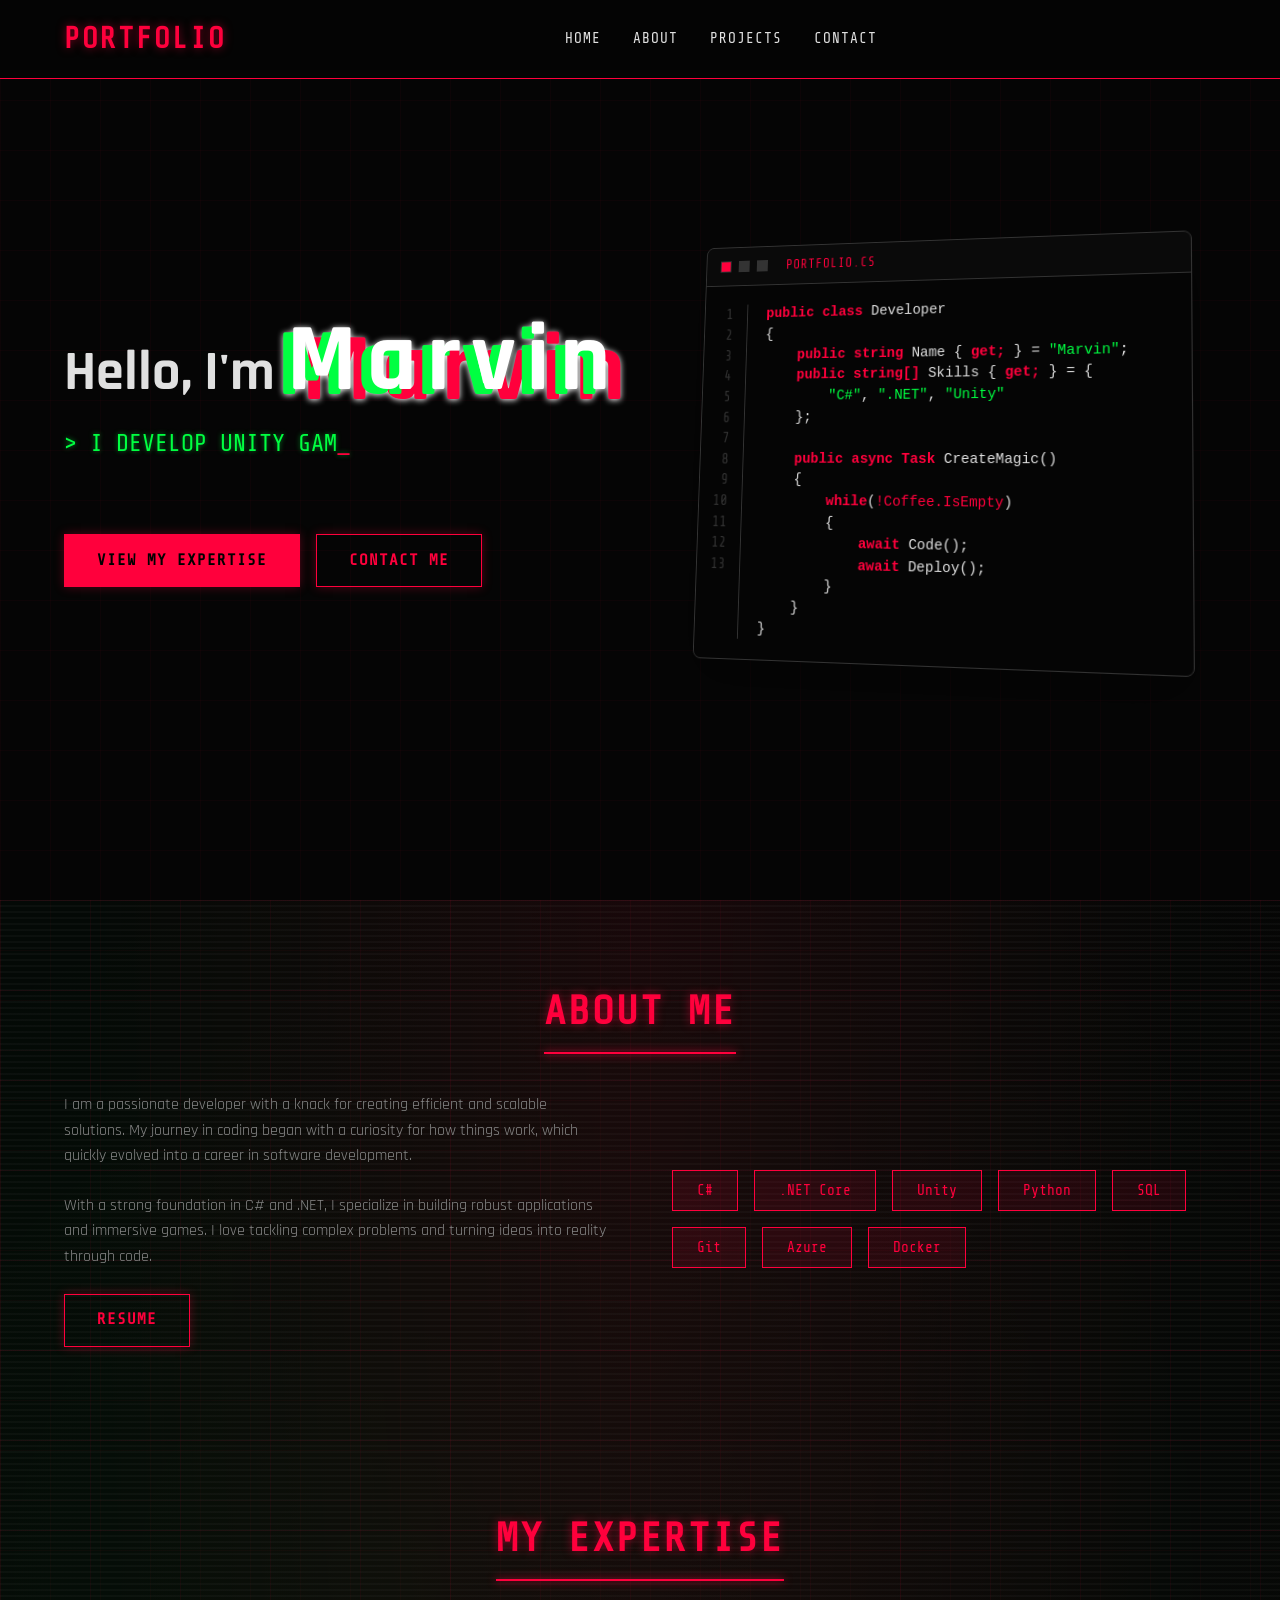
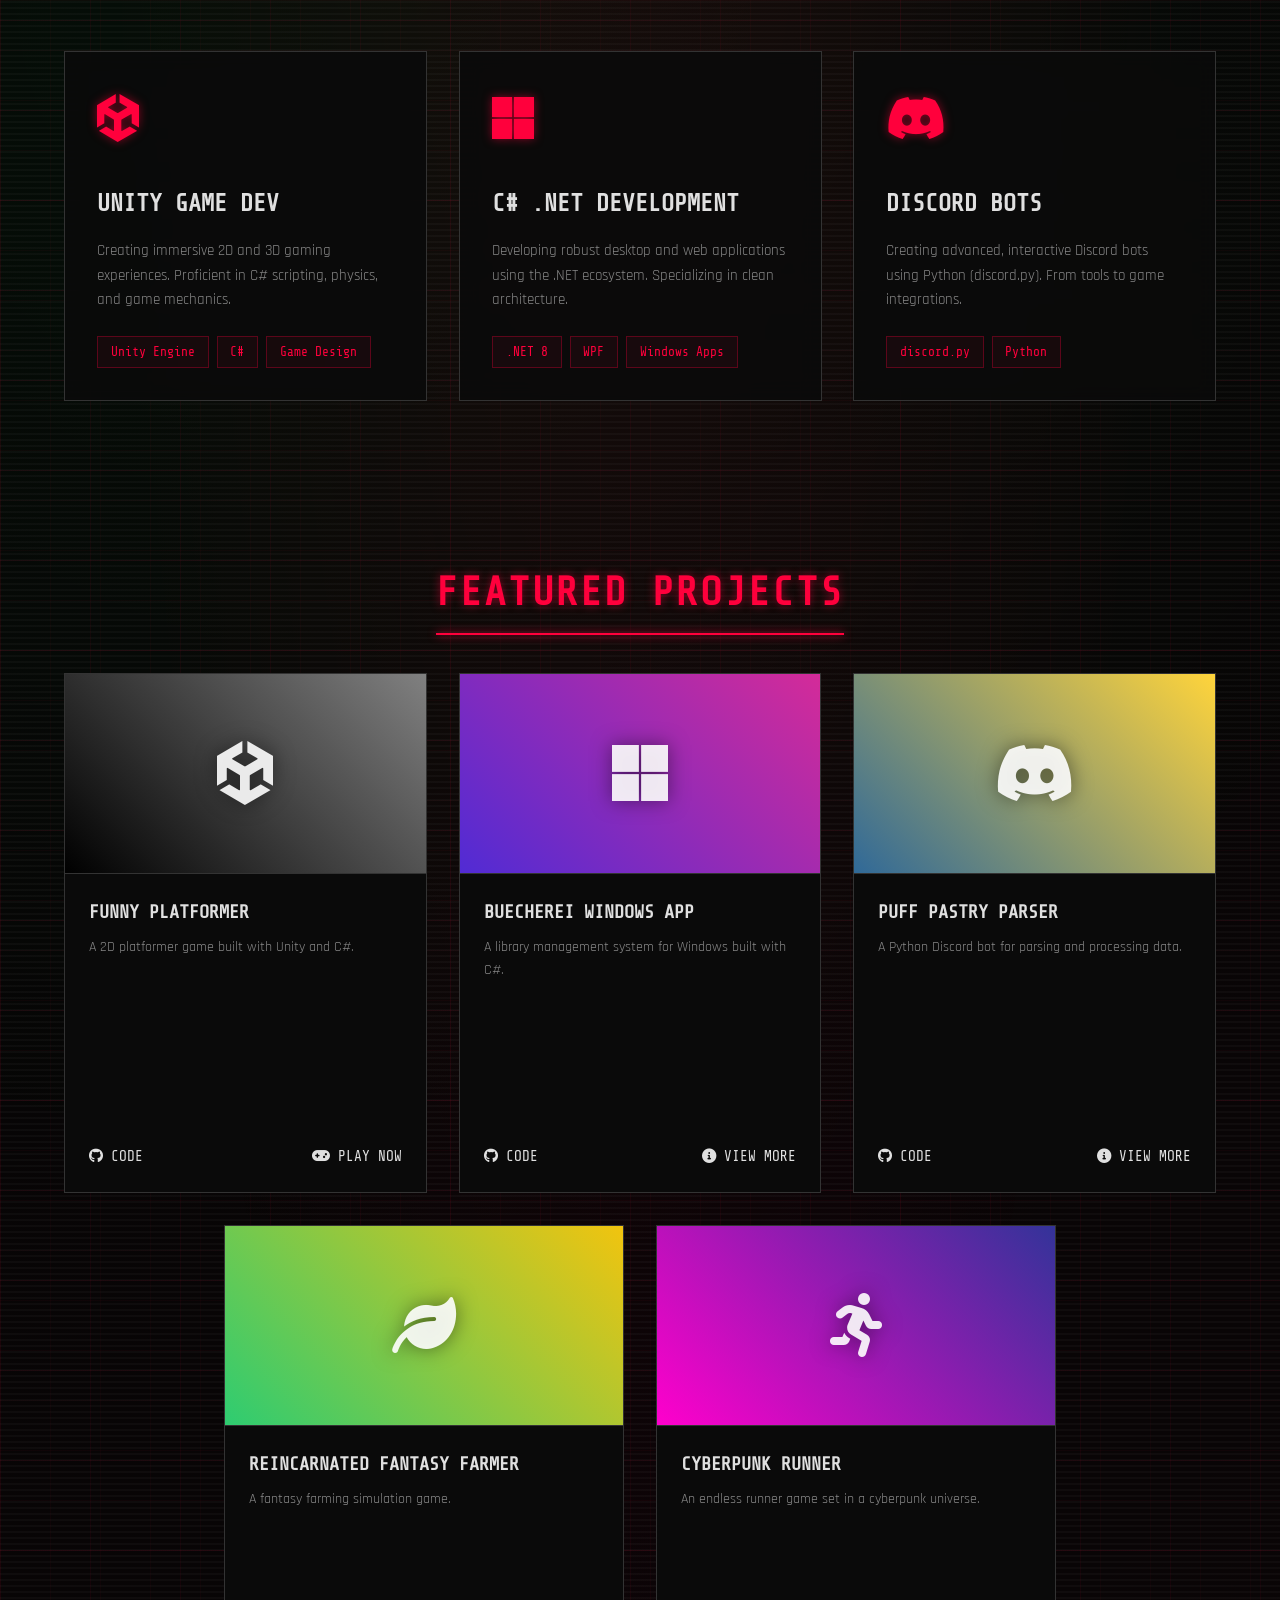
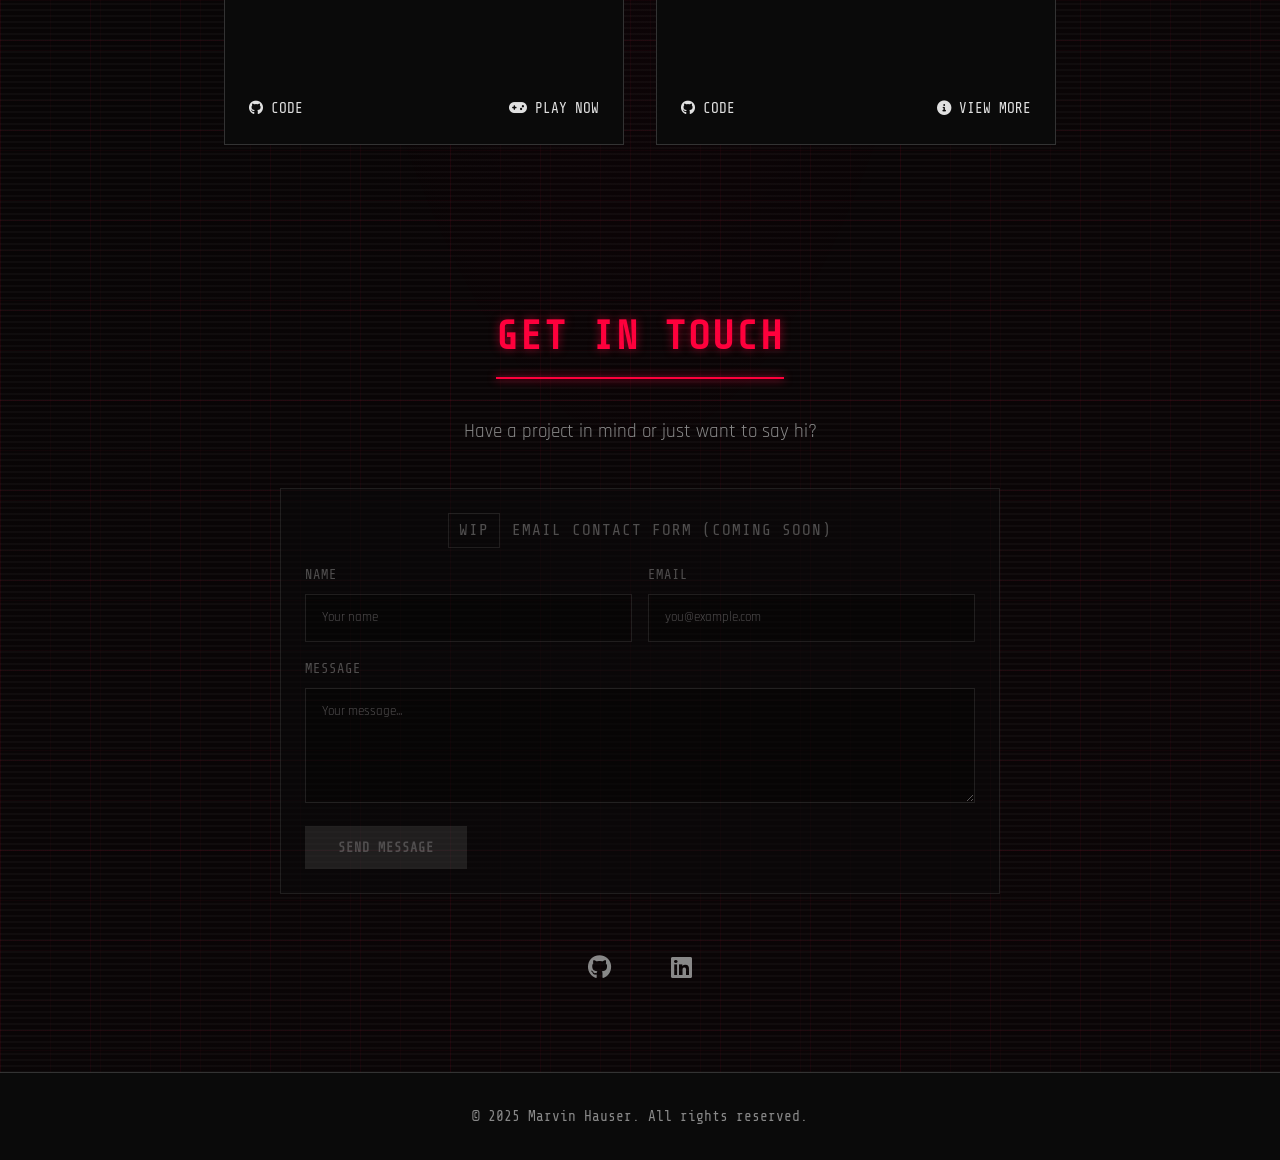
==== commit 4b6b1bd7: "Bump up the jam" ====
--- a/index.html
+++ b/index.html
@@ -75,6 +75,7 @@
                 </div>
             </div>
         </section>
+        
 
         <div class="content-stream">
         <section id="about" class="about">
--- a/style.css
+++ b/style.css
@@ -540,6 +540,252 @@
     }
 }
 
+/* Resume "Terminal Mash" */
+.resume-lab {
+    padding-bottom: 5rem;
+}
+
+.resume-subtitle {
+    text-align: center;
+    color: var(--text-muted);
+    margin-top: -1.75rem;
+    margin-bottom: 2.5rem;
+    font-family: 'Share Tech Mono', monospace;
+    letter-spacing: 1px;
+    text-transform: uppercase;
+    font-size: 0.9rem;
+}
+
+.terminal-desk {
+    position: relative;
+    min-height: auto;
+    border: 1px solid var(--border-color);
+    background:
+        linear-gradient(color-mix(in srgb, var(--primary-color) 10%, transparent) 1px, transparent 1px),
+        linear-gradient(90deg, color-mix(in srgb, var(--primary-color) 10%, transparent) 1px, transparent 1px),
+        radial-gradient(circle at 22% 18%, color-mix(in srgb, var(--secondary-color) 10%, transparent) 0%, transparent 50%),
+        radial-gradient(ellipse at top, color-mix(in srgb, var(--primary-color) 10%, transparent) 0%, transparent 62%),
+        color-mix(in srgb, var(--card-bg) 90%, transparent);
+    background-size: 56px 56px, 56px 56px, 100% 100%, 100% 100%, auto;
+    background-position: 0 0, 0 0, 0 0, 0 0, 0 0;
+    overflow: hidden;
+    padding: 1.25rem;
+    display: grid;
+    grid-template-columns: 1fr 1fr;
+    gap: 1.25rem;
+    align-items: start;
+    grid-template-areas:
+        "profile summary"
+        "links skills"
+        "exp edu";
+}
+
+.terminal-desk::before {
+    content: '';
+    position: absolute;
+    inset: 0;
+    pointer-events: none;
+    opacity: 0.2;
+    background-image:
+        repeating-linear-gradient(
+            180deg,
+            color-mix(in srgb, var(--text-light) 6%, transparent) 0px,
+            color-mix(in srgb, var(--text-light) 6%, transparent) 1px,
+            transparent 1px,
+            transparent 6px
+        );
+}
+
+.terminal-window {
+    position: relative;
+    border: 1px solid var(--border-color);
+    background: color-mix(in srgb, var(--card-bg) 92%, transparent);
+    backdrop-filter: blur(6px);
+    box-shadow: 0 0 20px rgba(0, 0, 0, 0.45);
+    overflow: hidden;
+    width: auto;
+    transform: none;
+}
+
+.terminal-window.w-profile { grid-area: profile; }
+.terminal-window.w-summary { grid-area: summary; }
+.terminal-window.w-links { grid-area: links; }
+.terminal-window.w-skills { grid-area: skills; }
+.terminal-window.w-exp { grid-area: exp; }
+.terminal-window.w-edu { grid-area: edu; }
+
+.terminal-titlebar {
+    display: flex;
+    align-items: center;
+    gap: 0.55rem;
+    padding: 0.65rem 0.85rem;
+    border-bottom: 1px solid var(--border-color);
+    background: color-mix(in srgb, var(--bg-color) 80%, transparent);
+    font-family: 'Share Tech Mono', monospace;
+    text-transform: uppercase;
+    letter-spacing: 1px;
+}
+
+.terminal-dot {
+    width: 10px;
+    height: 10px;
+    border: 1px solid var(--border-color);
+    background: color-mix(in srgb, var(--primary-color) 20%, transparent);
+}
+
+.terminal-title {
+    color: var(--text-muted);
+    font-size: 0.8rem;
+    flex: 1;
+}
+
+.terminal-controls {
+    display: inline-flex;
+    gap: 0.35rem;
+}
+
+.terminal-pill {
+    width: 10px;
+    height: 10px;
+    border: 1px solid var(--border-color);
+    background: transparent;
+}
+
+.terminal-body {
+    padding: 1rem 1rem 1.1rem;
+    color: var(--text-light);
+}
+
+.terminal-h {
+    font-family: 'Share Tech Mono', monospace;
+    color: var(--primary-color);
+    text-transform: uppercase;
+    letter-spacing: 1px;
+    margin-bottom: 0.35rem;
+    font-size: 1.1rem;
+}
+
+.terminal-h2 {
+    font-family: 'Share Tech Mono', monospace;
+    color: var(--text-light);
+    text-transform: uppercase;
+    letter-spacing: 1px;
+    margin: 0.85rem 0 0.5rem;
+    font-size: 0.9rem;
+}
+
+.terminal-muted {
+    color: var(--text-muted);
+    margin-top: 0.35rem;
+}
+
+.terminal-kv {
+    margin-top: 0.75rem;
+    display: grid;
+    gap: 0.35rem;
+    color: var(--text-muted);
+}
+
+.terminal-k {
+    color: var(--secondary-color);
+}
+
+.terminal-tags {
+    display: flex;
+    flex-wrap: wrap;
+    gap: 0.5rem;
+    margin-top: 0.75rem;
+}
+
+.terminal-tag {
+    font-family: 'Share Tech Mono', monospace;
+    font-size: 0.8rem;
+    padding: 0.25rem 0.6rem;
+    border: 1px solid color-mix(in srgb, var(--primary-color) 40%, var(--border-color));
+    color: var(--primary-color);
+    background: rgba(255, 0, 60, 0.06);
+}
+
+.terminal-split {
+    display: grid;
+    grid-template-columns: 1fr 1fr;
+    gap: 1rem;
+}
+
+.terminal-list {
+    margin-left: 1.1rem;
+    color: var(--text-muted);
+}
+
+.terminal-timeline {
+    list-style: none;
+    padding: 0;
+    margin-top: 0.75rem;
+    display: grid;
+    gap: 0.6rem;
+}
+
+.terminal-timeline li {
+    display: grid;
+    grid-template-columns: 4.2rem 1fr;
+    gap: 0.75rem;
+    padding-left: 0.75rem;
+    border-left: 2px solid color-mix(in srgb, var(--primary-color) 35%, transparent);
+}
+
+.terminal-time {
+    font-family: 'Share Tech Mono', monospace;
+    color: var(--primary-color);
+}
+
+.terminal-event {
+    color: var(--text-muted);
+}
+
+.resume-links {
+    display: grid;
+    gap: 0.6rem;
+    margin-top: 0.25rem;
+}
+
+.resume-link {
+    display: inline-flex;
+    align-items: center;
+    gap: 0.6rem;
+    padding: 0.6rem 0.75rem;
+    border: 1px solid var(--border-color);
+    color: var(--text-light);
+    background: color-mix(in srgb, var(--bg-color) 70%, transparent);
+    font-family: 'Share Tech Mono', monospace;
+    text-transform: uppercase;
+    letter-spacing: 1px;
+    font-size: 0.85rem;
+}
+
+.resume-link:hover {
+    border-color: var(--primary-color);
+    color: var(--primary-color);
+    box-shadow: 0 0 10px rgba(255, 0, 60, 0.2);
+}
+
+@media (max-width: 900px) {
+    .terminal-desk {
+        grid-template-columns: 1fr;
+        gap: 1rem;
+        grid-template-areas:
+            "profile"
+            "summary"
+            "links"
+            "skills"
+            "exp"
+            "edu";
+    }
+
+    .terminal-split {
+        grid-template-columns: 1fr;
+    }
+}
+
 /* About Section */
 .about-content {
     display: grid;
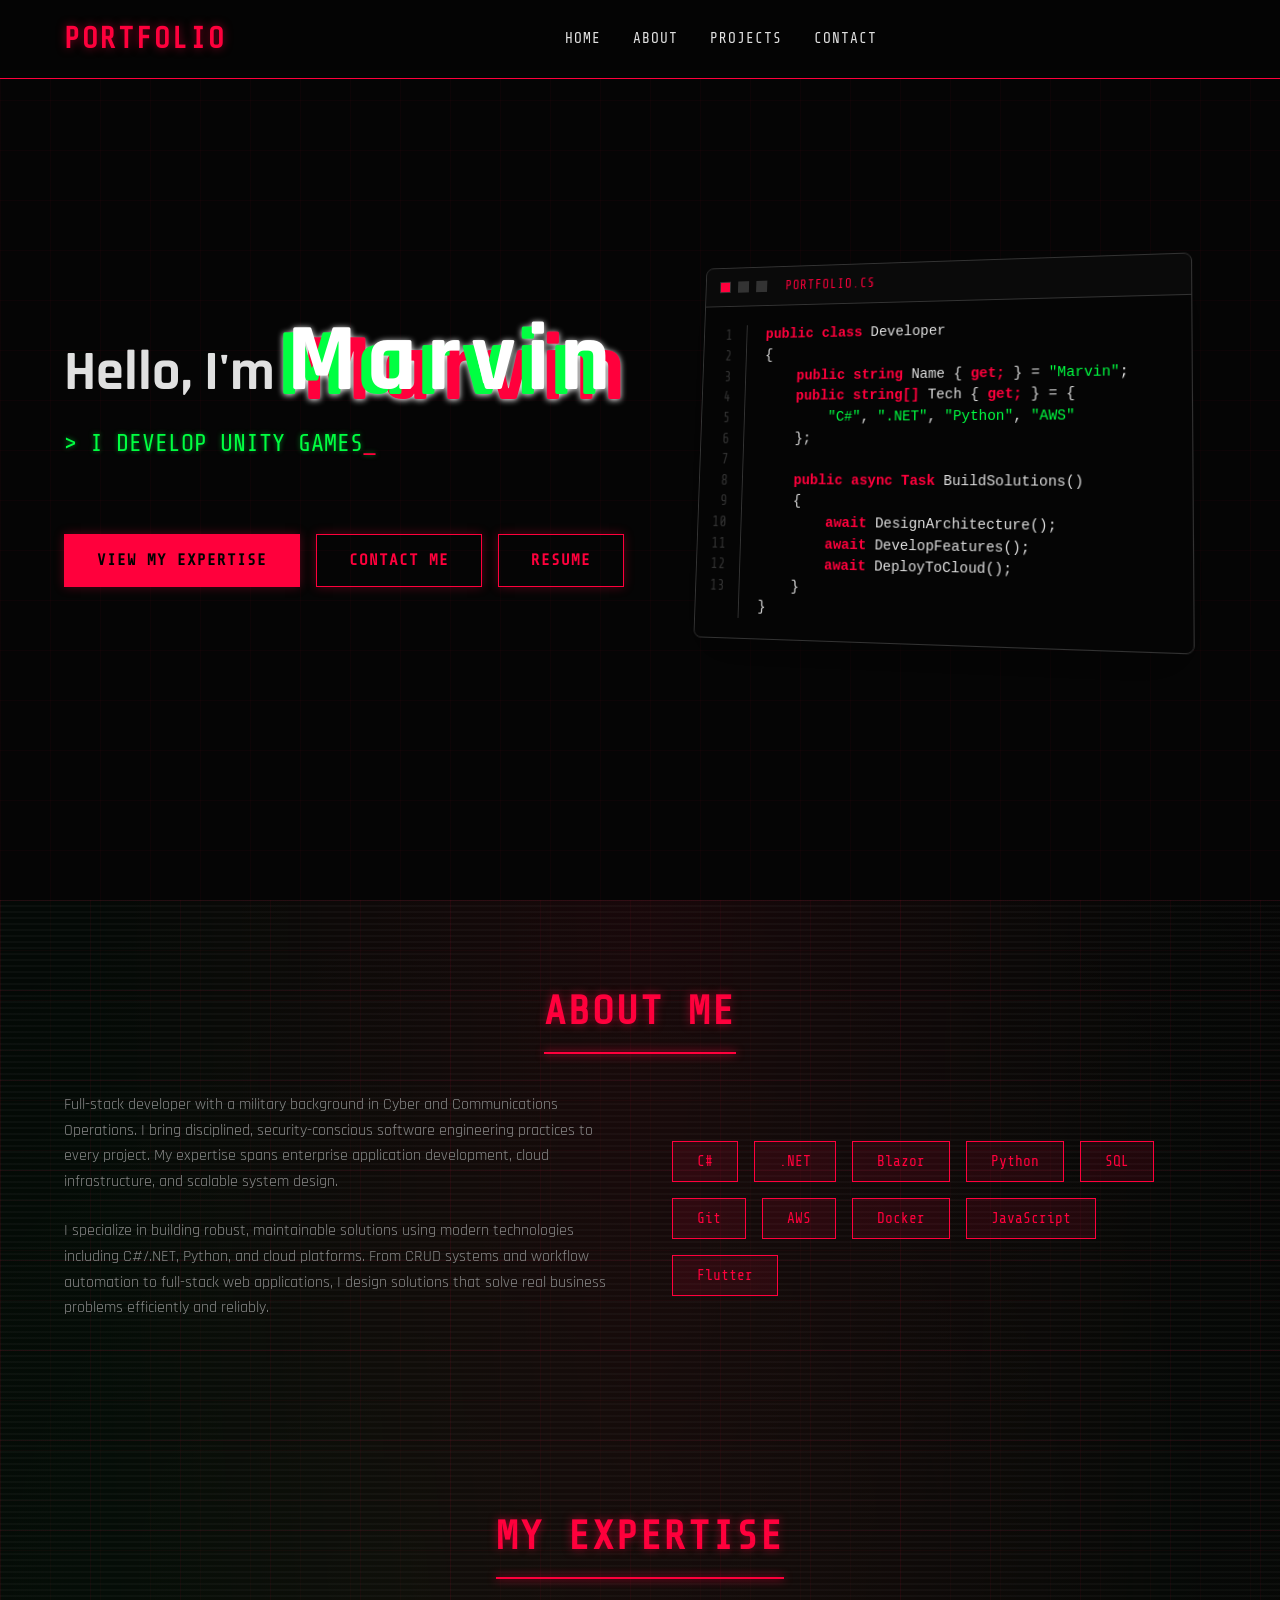
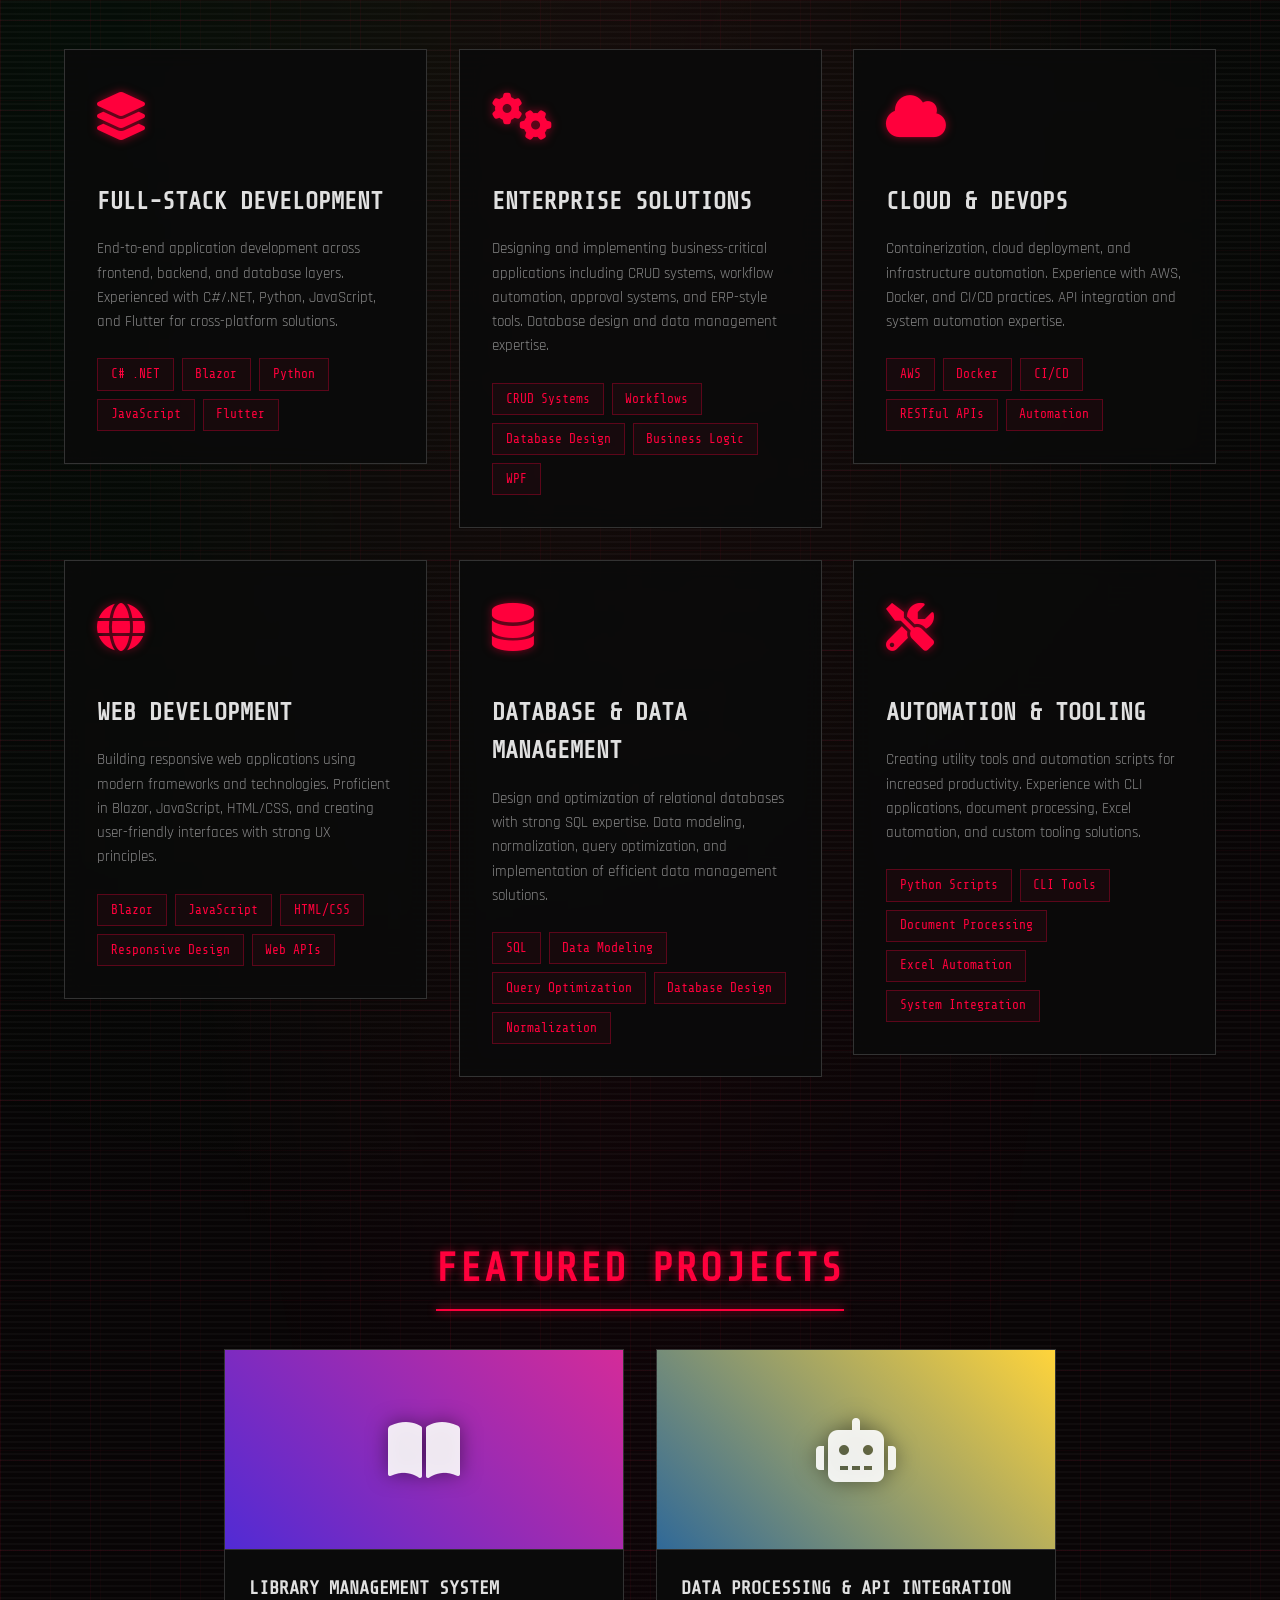
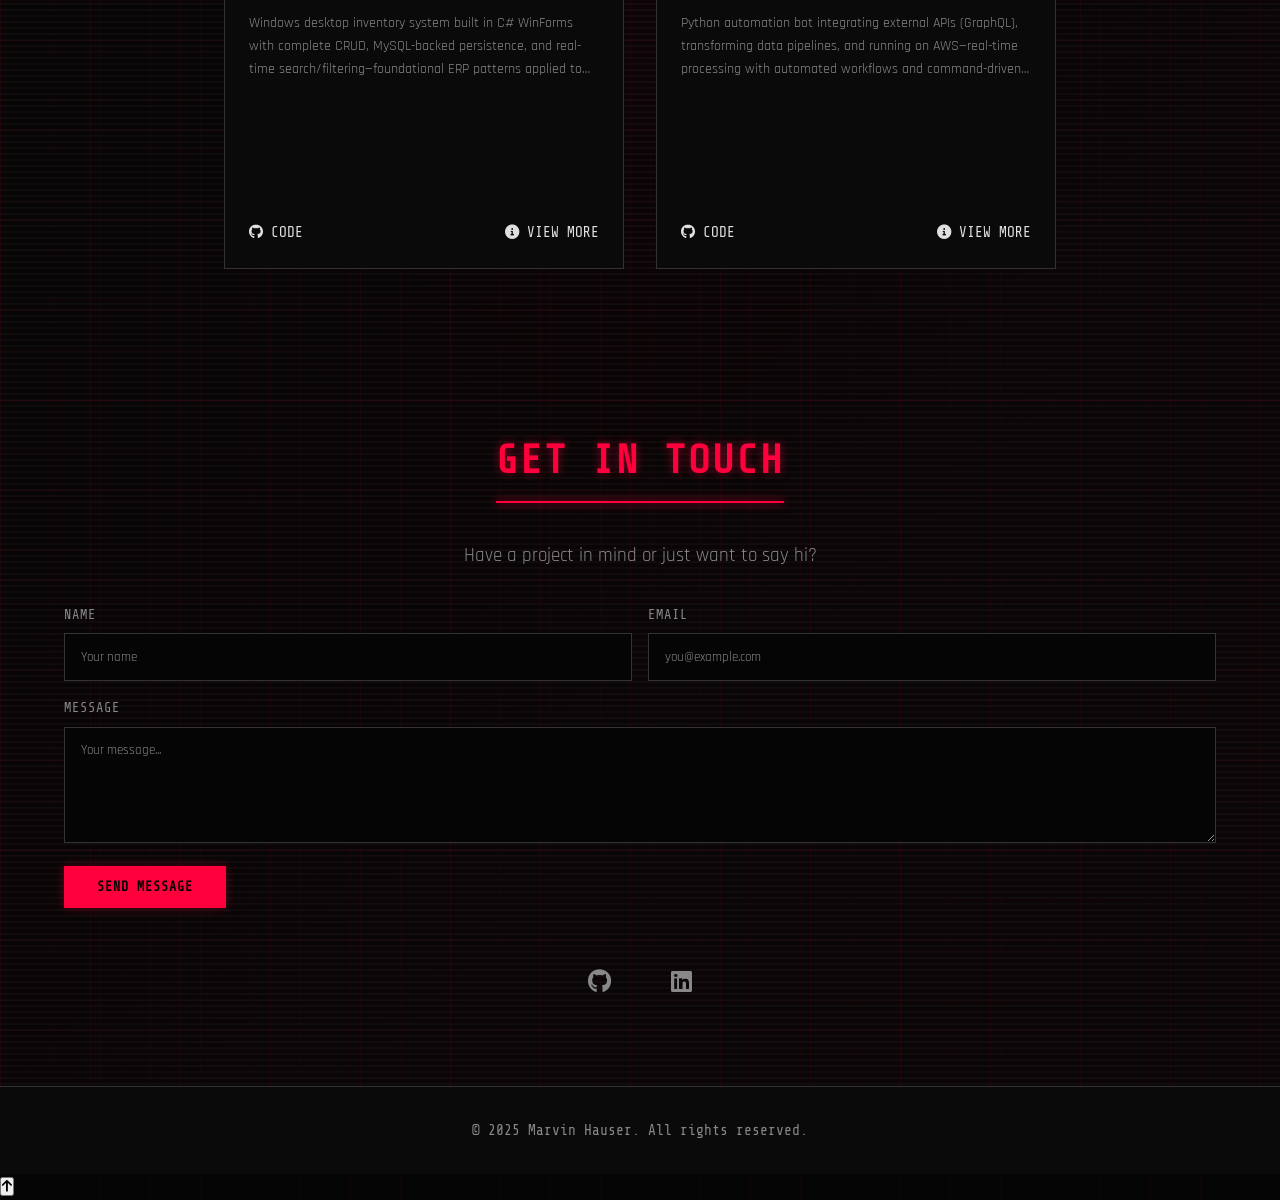
==== commit 8df92d86: "Update project descriptions and enhance technical details: refine library management system overview" ====
--- a/index.html
+++ b/index.html
@@ -32,10 +32,11 @@
                 <div class="hero-text">
                     <h1>Hello, I'm <span class="hero-glitch-text layers glitch" data-text="Marvin"><span>Marvin</span></span></h1>
 
-                    <p class="hero-subtitle"><span class="typewriter"></span></p>
+                    <p class="hero-subtitle"><span class="typewriter">Full-Stack Developer | Enterprise Solutions Architect</span></p>
                     <div class="hero-btns">
                         <a href="#expertise" class="btn">View My Expertise</a>
                         <a href="#contact" class="btn btn-outline">Contact Me</a>
+                        <a href="resume.html" class="btn btn-outline">Resume</a>
                     </div>
                 </div>
                 <div class="hero-visual">
@@ -56,17 +57,15 @@
 <pre><code><span class="keyword">public class</span> <span class="class-name">Developer</span> 
 {
     <span class="keyword">public string</span> <span class="property">Name</span> { <span class="keyword">get;</span> } = <span class="string">"Marvin"</span>;
-    <span class="keyword">public string[]</span> <span class="property">Skills</span> { <span class="keyword">get;</span> } = {
-        <span class="string">"C#"</span>, <span class="string">".NET"</span>, <span class="string">"Unity"</span>
+    <span class="keyword">public string[]</span> <span class="property">Tech</span> { <span class="keyword">get;</span> } = {
+        <span class="string">"C#"</span>, <span class="string">".NET"</span>, <span class="string">"Python"</span>, <span class="string">"AWS"</span>
     };
 
-    <span class="keyword">public async Task</span> <span class="function">CreateMagic</span>() 
+    <span class="keyword">public async Task</span> <span class="function">BuildSolutions</span>() 
     {
-        <span class="keyword">while</span>(<span class="boolean">!Coffee.IsEmpty</span>) 
-        {
-            <span class="keyword">await</span> <span class="function">Code</span>();
-            <span class="keyword">await</span> <span class="function">Deploy</span>();
-        }
+        <span class="keyword">await</span> <span class="function">DesignArchitecture</span>();
+        <span class="keyword">await</span> <span class="function">DevelopFeatures</span>();
+        <span class="keyword">await</span> <span class="function">DeployToCloud</span>();
     }
 }</code></pre>
                             </div>
@@ -83,22 +82,20 @@
                 <h2>About Me</h2>
                 <div class="about-content">
                     <div class="about-text">
-                        <p>I am a passionate developer with a knack for creating efficient and scalable solutions. My journey in coding began with a curiosity for how things work, which quickly evolved into a career in software development.</p>
-                        <p>With a strong foundation in C# and .NET, I specialize in building robust applications and immersive games. I love tackling complex problems and turning ideas into reality through code.</p>
-
-                        <div class="hero-btns" style="justify-content: flex-start; margin-top: 1.25rem;">
-                            <a href="resume.html" class="btn btn-outline">Resume</a>
-                        </div>
+                        <p>Full-stack developer with a military background in Cyber and Communications Operations. I bring disciplined, security-conscious software engineering practices to every project. My expertise spans enterprise application development, cloud infrastructure, and scalable system design.</p>
+                        <p>I specialize in building robust, maintainable solutions using modern technologies including C#/.NET, Python, and cloud platforms. From CRUD systems and workflow automation to full-stack web applications, I design solutions that solve real business problems efficiently and reliably.</p>
                     </div>
                     <div class="skills">
                         <span class="skill-tag">C#</span>
-                        <span class="skill-tag">.NET Core</span>
-                        <span class="skill-tag">Unity</span>
+                        <span class="skill-tag">.NET</span>
+                        <span class="skill-tag">Blazor</span>
                         <span class="skill-tag">Python</span>
                         <span class="skill-tag">SQL</span>
                         <span class="skill-tag">Git</span>
-                        <span class="skill-tag">Azure</span>
+                        <span class="skill-tag">AWS</span>
                         <span class="skill-tag">Docker</span>
+                        <span class="skill-tag">JavaScript</span>
+                        <span class="skill-tag">Flutter</span>
                     </div>
                 </div>
             </div>
@@ -109,32 +106,75 @@
                 <h2>My Expertise</h2>
                 <div class="expertise-grid">
                     <div class="expertise-card" data-tilt>
-                        <div class="card-icon"><i class="fab fa-unity"></i></div>
-                        <h3>Unity Game Dev</h3>
-                        <p>Creating immersive 2D and 3D gaming experiences. Proficient in C# scripting, physics, and game mechanics.</p>
-                        <div class="tech-tags">
-                            <span>Unity Engine</span>
-                            <span>C#</span>
-                            <span>Game Design</span>
-                        </div>
-                    </div>
-                    <div class="expertise-card" data-tilt>
-                        <div class="card-icon"><i class="fab fa-microsoft"></i></div>
-                        <h3>C# .NET Development</h3>
-                        <p>Developing robust desktop and web applications using the .NET ecosystem. Specializing in clean architecture.</p>
-                        <div class="tech-tags">
-                            <span>.NET 8</span>
+                        <div class="card-icon"><i class="fas fa-layer-group"></i></div>
+                        <h3>Full-Stack Development</h3>
+                        <p>End-to-end application development across frontend, backend, and database layers. Experienced with C#/.NET, Python, JavaScript, and Flutter for cross-platform solutions.</p>
+                        <div class="tech-tags">
+                            <span>C# .NET</span>
+                            <span>Blazor</span>
+                            <span>Python</span>
+                            <span>JavaScript</span>
+                            <span>Flutter</span>
+                        </div>
+                    </div>
+                    <div class="expertise-card" data-tilt>
+                        <div class="card-icon"><i class="fas fa-cogs"></i></div>
+                        <h3>Enterprise Solutions</h3>
+                        <p>Designing and implementing business-critical applications including CRUD systems, workflow automation, approval systems, and ERP-style tools. Database design and data management expertise.</p>
+                        <div class="tech-tags">
+                            <span>CRUD Systems</span>
+                            <span>Workflows</span>
+                            <span>Database Design</span>
+                            <span>Business Logic</span>
                             <span>WPF</span>
-                            <span>Windows Apps</span>
-                        </div>
-                    </div>
-                    <div class="expertise-card" data-tilt>
-                        <div class="card-icon"><i class="fab fa-discord"></i></div>
-                        <h3>Discord Bots</h3>
-                        <p>Creating advanced, interactive Discord bots using Python (discord.py). From tools to game integrations.</p>
-                        <div class="tech-tags">
-                            <span>discord.py</span>
-                            <span>Python</span>
+                        </div>
+                    </div>
+                    <div class="expertise-card" data-tilt>
+                        <div class="card-icon"><i class="fas fa-cloud"></i></div>
+                        <h3>Cloud & DevOps</h3>
+                        <p>Containerization, cloud deployment, and infrastructure automation. Experience with AWS, Docker, and CI/CD practices. API integration and system automation expertise.</p>
+                        <div class="tech-tags">
+                            <span>AWS</span>
+                            <span>Docker</span>
+                            <span>CI/CD</span>
+                            <span>RESTful APIs</span>
+                            <span>Automation</span>
+                        </div>
+                    </div>
+                    <div class="expertise-card" data-tilt>
+                        <div class="card-icon"><i class="fas fa-globe"></i></div>
+                        <h3>Web Development</h3>
+                        <p>Building responsive web applications using modern frameworks and technologies. Proficient in Blazor, JavaScript, HTML/CSS, and creating user-friendly interfaces with strong UX principles.</p>
+                        <div class="tech-tags">
+                            <span>Blazor</span>
+                            <span>JavaScript</span>
+                            <span>HTML/CSS</span>
+                            <span>Responsive Design</span>
+                            <span>Web APIs</span>
+                        </div>
+                    </div>
+                    <div class="expertise-card" data-tilt>
+                        <div class="card-icon"><i class="fas fa-database"></i></div>
+                        <h3>Database & Data Management</h3>
+                        <p>Design and optimization of relational databases with strong SQL expertise. Data modeling, normalization, query optimization, and implementation of efficient data management solutions.</p>
+                        <div class="tech-tags">
+                            <span>SQL</span>
+                            <span>Data Modeling</span>
+                            <span>Query Optimization</span>
+                            <span>Database Design</span>
+                            <span>Normalization</span>
+                        </div>
+                    </div>
+                    <div class="expertise-card" data-tilt>
+                        <div class="card-icon"><i class="fas fa-tools"></i></div>
+                        <h3>Automation & Tooling</h3>
+                        <p>Creating utility tools and automation scripts for increased productivity. Experience with CLI applications, document processing, Excel automation, and custom tooling solutions.</p>
+                        <div class="tech-tags">
+                            <span>Python Scripts</span>
+                            <span>CLI Tools</span>
+                            <span>Document Processing</span>
+                            <span>Excel Automation</span>
+                            <span>System Integration</span>
                         </div>
                     </div>
                 </div>
@@ -146,25 +186,12 @@
                 <h2>Featured Projects</h2>
                 <div class="project-grid">
                     <div class="project-card">
-                        <div class="project-image" style="background: linear-gradient(45deg, #000000, #808080);">
-                            <i class="fab fa-unity project-icon-overlay"></i>
+                        <div class="project-image" style="background: linear-gradient(45deg, #512bd4, #d42b99);">
+                            <i class="fas fa-book-open project-icon-overlay"></i>
                         </div>
                         <div class="project-info">
-                            <h3>Funny Platformer</h3>
-                            <p>A 2D platformer game built with Unity and C#.</p>
-                            <div class="project-links">
-                                <a href="https://github.com/SadxSenpai/Funny_Platformer" target="_blank"><i class="fab fa-github"></i> Code</a>
-                                <a href="play-platformer.html"><i class="fas fa-gamepad"></i> Play Now</a>
-                            </div>
-                        </div>
-                    </div>
-                    <div class="project-card">
-                        <div class="project-image" style="background: linear-gradient(45deg, #512bd4, #d42b99);">
-                            <i class="fab fa-microsoft project-icon-overlay"></i>
-                        </div>
-                        <div class="project-info">
-                            <h3>Buecherei Windows App</h3>
-                            <p>A library management system for Windows built with C#.</p>
+                            <h3>Library Management System</h3>
+                            <p>Windows desktop inventory system built in C# WinForms with complete CRUD, MySQL-backed persistence, and real-time search/filtering—foundational ERP patterns applied to catalog management.</p>
                             <div class="project-links">
                                 <a href="https://github.com/SadxSenpai/Buecherei_Windows_App" target="_blank"><i class="fab fa-github"></i> Code</a>
                                 <a href="project-buecherei.html"><i class="fas fa-info-circle"></i> View More</a>
@@ -173,43 +200,17 @@
                     </div>
                     <div class="project-card">
                         <div class="project-image" style="background: linear-gradient(45deg, #306998, #FFD43B);">
-                            <i class="fab fa-discord project-icon-overlay"></i>
+                            <i class="fas fa-robot project-icon-overlay"></i>
                         </div>
                         <div class="project-info">
-                            <h3>Puff Pastry Parser</h3>
-                            <p>A Python Discord bot for parsing and processing data.</p>
+                            <h3>Data Processing & API Integration</h3>
+                            <p>Python automation bot integrating external APIs (GraphQL), transforming data pipelines, and running on AWS—real-time processing with automated workflows and command-driven UX.</p>
                             <div class="project-links">
                                 <a href="https://github.com/SadxSenpai/PuffPastry-Parser" target="_blank"><i class="fab fa-github"></i> Code</a>
                                 <a href="project-puffpastry.html"><i class="fas fa-info-circle"></i> View More</a>
                             </div>
                         </div>
                     </div>
-                    <div class="project-card">
-                        <div class="project-image" style="background: linear-gradient(45deg, #2ecc71, #f1c40f);">
-                            <i class="fas fa-leaf project-icon-overlay"></i>
-                        </div>
-                        <div class="project-info">
-                            <h3>Reincarnated Fantasy Farmer</h3>
-                            <p>A fantasy farming simulation game.</p>
-                            <div class="project-links">
-                                <a href="https://github.com/SadxSenpai/reincarneted-fantasy-farmer" target="_blank"><i class="fab fa-github"></i> Code</a>
-                                <a href="play-farmer.html"><i class="fas fa-gamepad"></i> Play Now</a>
-                            </div>
-                        </div>
-                    </div>
-                    <div class="project-card">
-                        <div class="project-image" style="background: linear-gradient(45deg, #ff00cc, #333399);">
-                            <i class="fas fa-running project-icon-overlay"></i>
-                        </div>
-                        <div class="project-info">
-                            <h3>Cyberpunk Runner</h3>
-                            <p>An endless runner game set in a cyberpunk universe.</p>
-                            <div class="project-links">
-                                <a href="https://github.com/SadxSenpai/CyberpunkRunner" target="_blank"><i class="fab fa-github"></i> Code</a>
-                                <a href="project-runner.html"><i class="fas fa-info-circle"></i> View More</a>
-                            </div>
-                        </div>
-                    </div>
                 </div>
             </div>
         </section>
@@ -219,29 +220,24 @@
                 <h2>Get In Touch</h2>
                 <p>Have a project in mind or just want to say hi?</p>
 
-                <div class="contact-form-wip" aria-disabled="true">
-                    <div class="contact-form-wip-header">
-                        <span class="wip-badge">WIP</span>
-                        <span class="wip-text">Email contact form (coming soon)</span>
-                    </div>
-                    <form class="contact-form" action="#" method="post">
-                        <div class="contact-form-row">
-                            <label>
-                                <span>Name</span>
-                                <input type="text" name="name" placeholder="Your name" disabled>
-                            </label>
-                            <label>
-                                <span>Email</span>
-                                <input type="email" name="email" placeholder="you@example.com" disabled>
-                            </label>
-                        </div>
-                        <label class="contact-form-message">
-                            <span>Message</span>
-                            <textarea name="message" rows="5" placeholder="Your message..." disabled></textarea>
+                <form class="contact-form" action="https://formspree.io/f/xlgdlzze" method="POST">
+                    <input type="hidden" name="_subject" value="Portfolio contact">
+                    <div class="contact-form-row">
+                        <label>
+                            <span>Name</span>
+                            <input type="text" name="name" placeholder="Your name" required>
                         </label>
-                        <button class="btn" type="button" disabled>Send Message</button>
-                    </form>
-                </div>
+                        <label>
+                            <span>Email</span>
+                            <input type="email" name="_replyto" placeholder="you@example.com" required>
+                        </label>
+                    </div>
+                    <label class="contact-form-message">
+                        <span>Message</span>
+                        <textarea name="message" rows="5" placeholder="Your message..." required></textarea>
+                    </label>
+                    <button class="btn" type="submit">Send Message</button>
+                </form>
 
                 <div class="social-links">
                     <a href="https://github.com/SadxSenpai" target="_blank"><i class="fab fa-github"></i></a>
@@ -257,6 +253,10 @@
         <p>&copy; 2025 Marvin Hauser. All rights reserved.</p>
     </footer>
 
+    <button id="back-to-top" class="back-to-top" aria-label="Back to top">
+        <i class="fas fa-arrow-up"></i>
+    </button>
+
     <script src="script.js"></script>
 </body>
 </html>
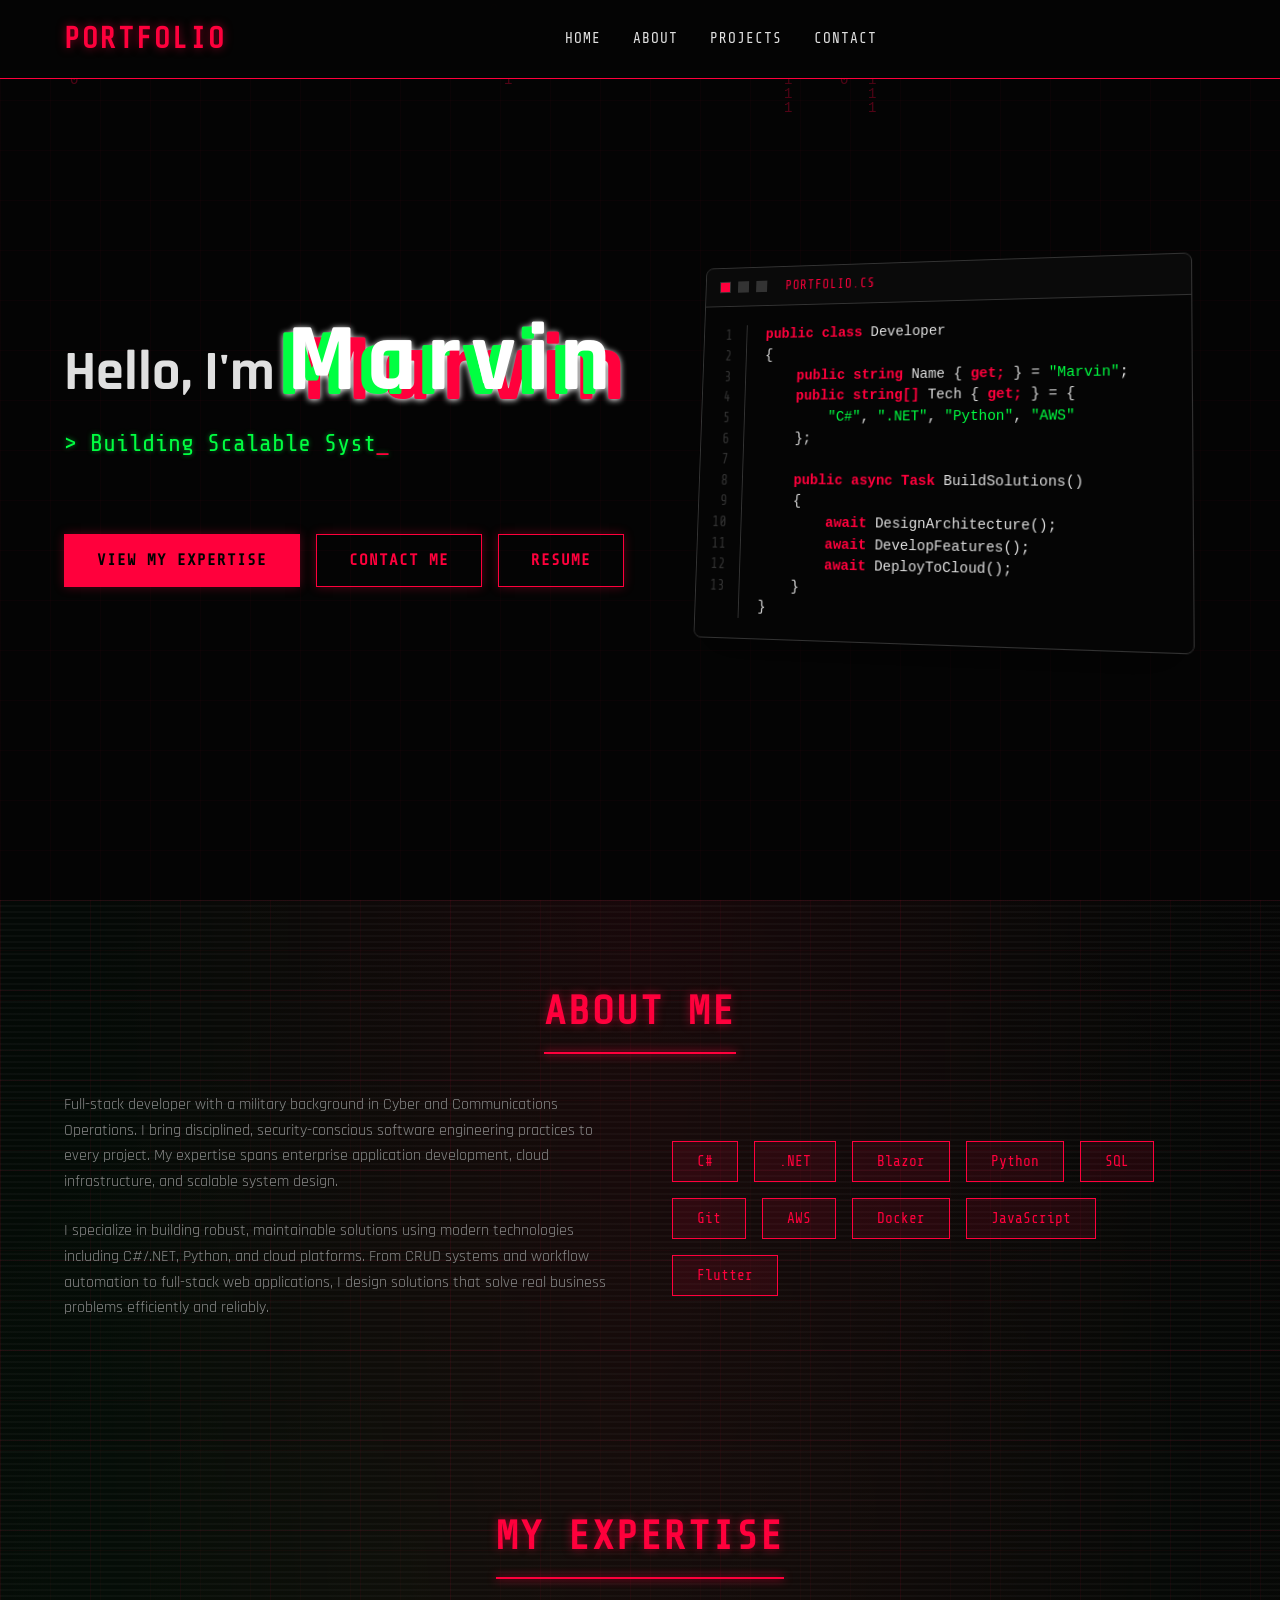
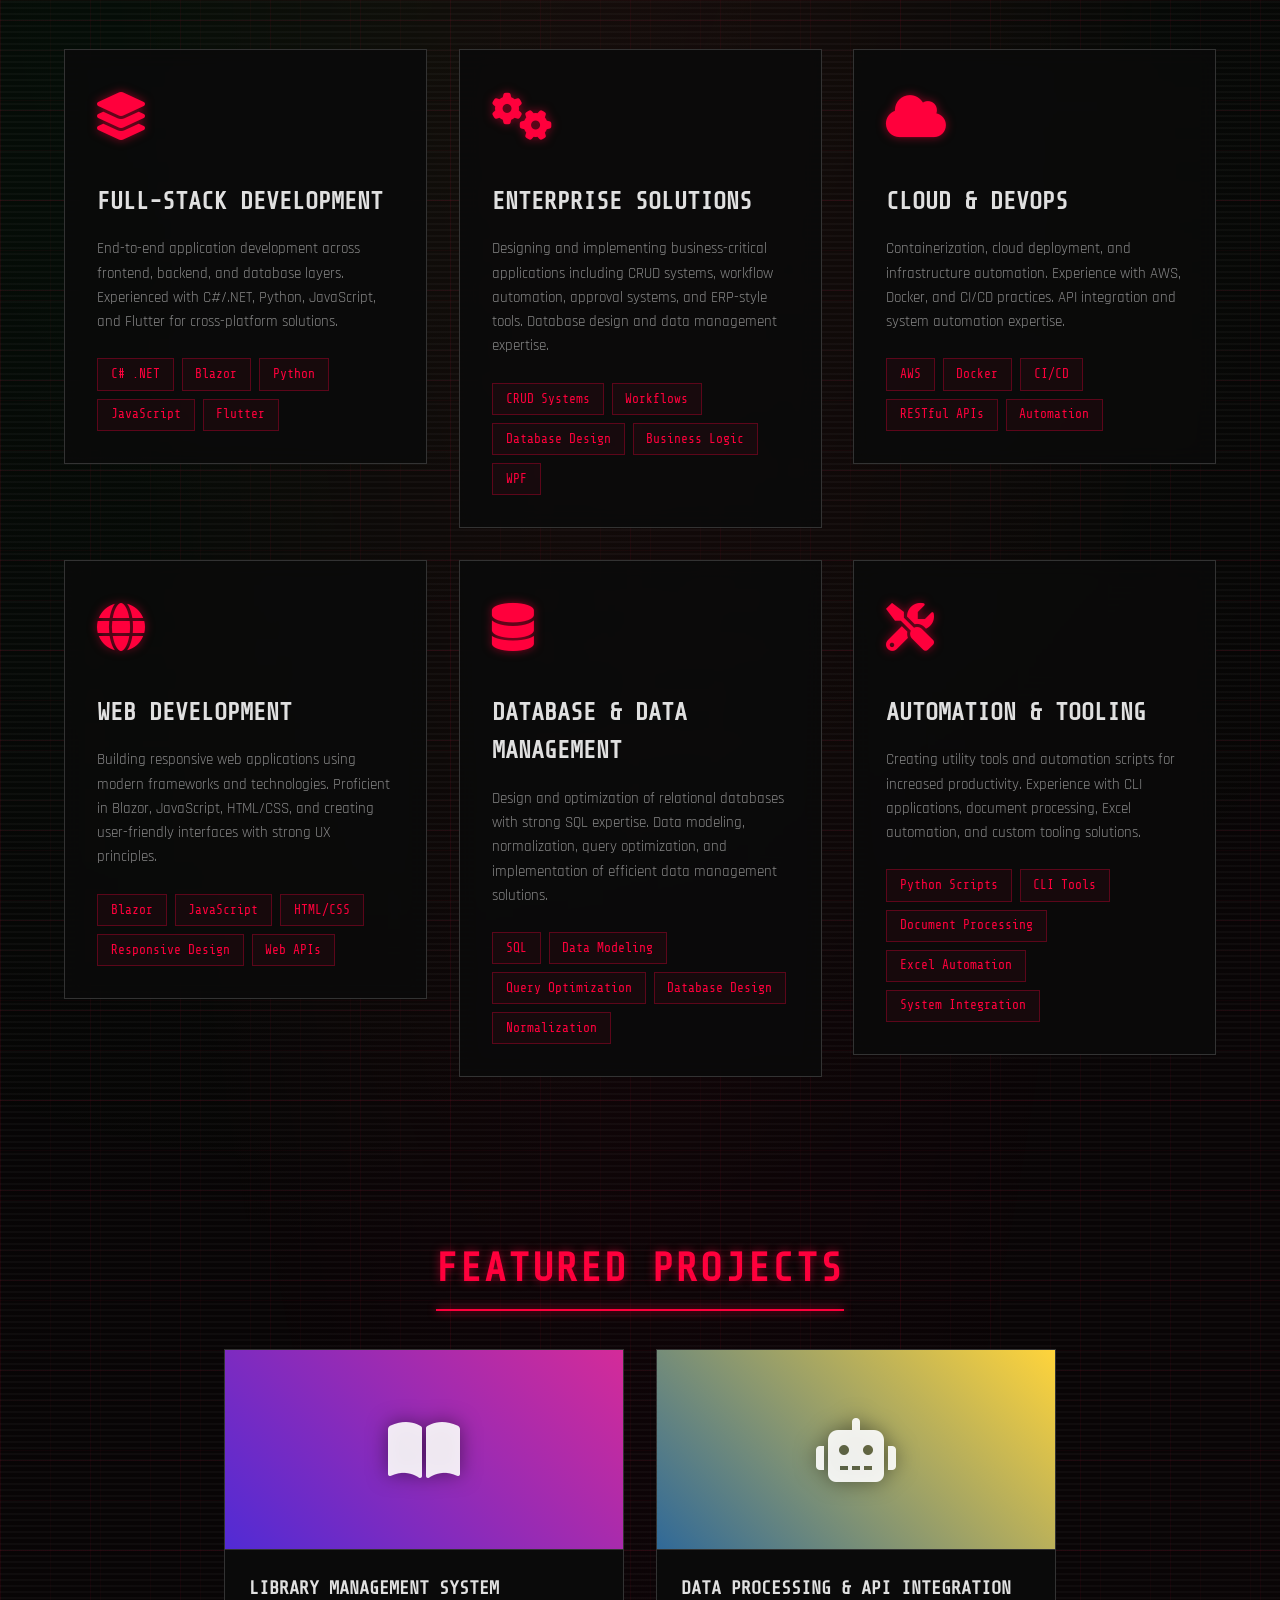
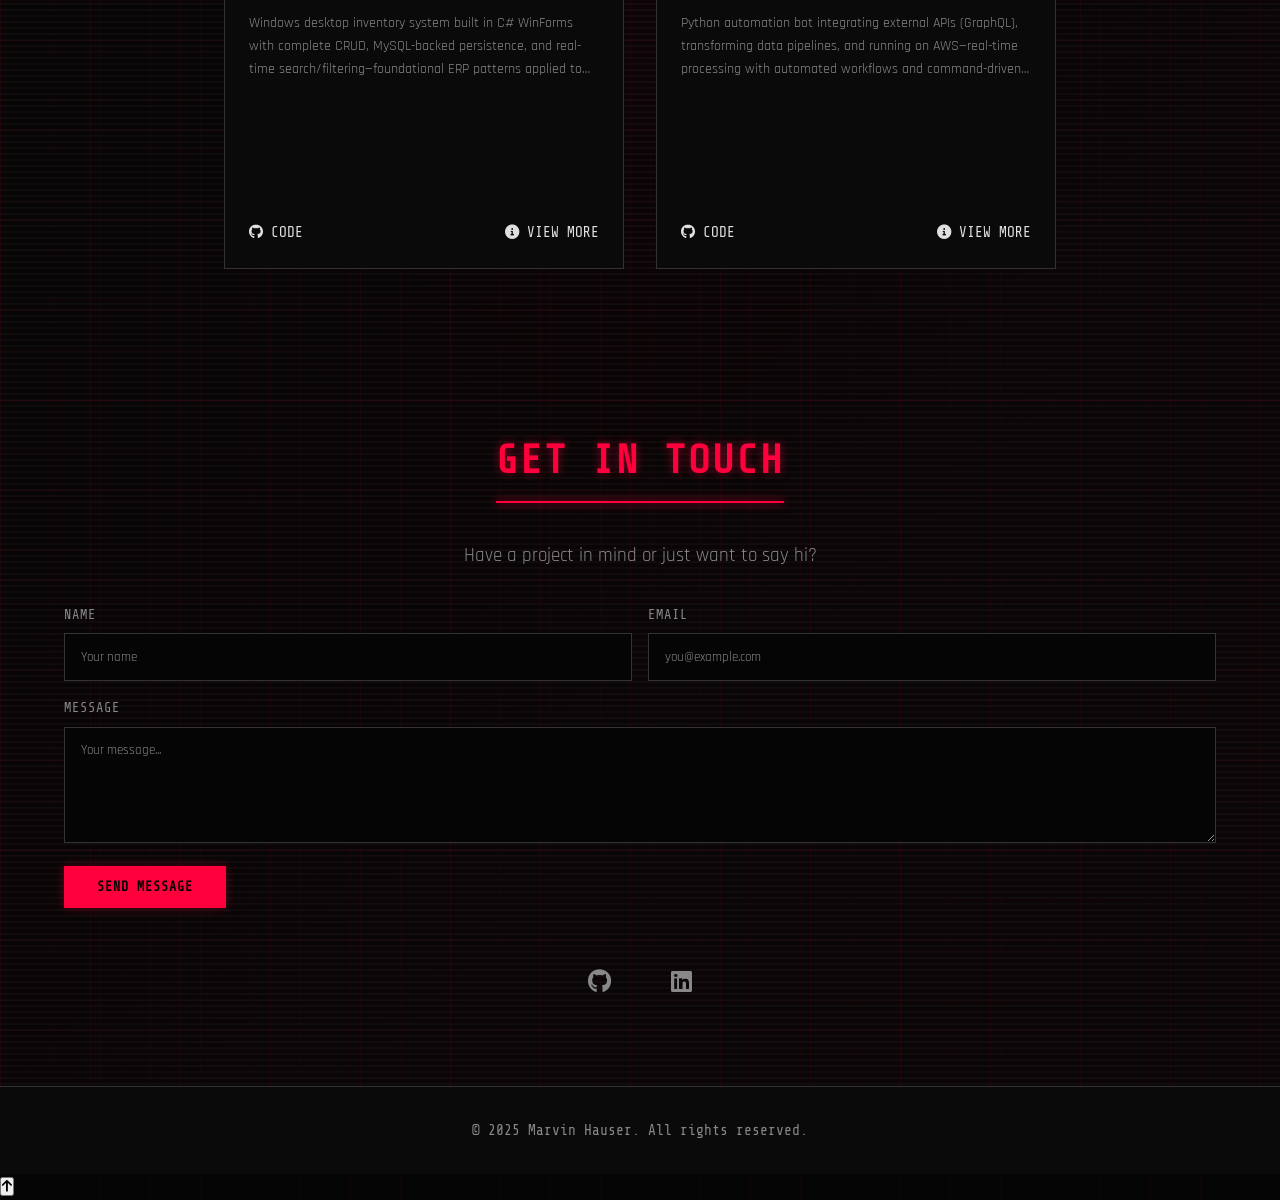
==== commit 270b1cb0: "Update contact form to use Web3Forms API: change submission URL, add access key, and implement custo" ====
--- a/index.html
+++ b/index.html
@@ -220,8 +220,8 @@
                 <h2>Get In Touch</h2>
                 <p>Have a project in mind or just want to say hi?</p>
 
-                <form class="contact-form" action="https://formspree.io/f/xlgdlzze" method="POST">
-                    <input type="hidden" name="_subject" value="Portfolio contact">
+                <form class="contact-form" action="https://api.web3forms.com/submit" method="POST" accept-charset="UTF-8">
+                    <input type="hidden" name="access_key" value="d7a316e0-762f-4bc1-9ae3-c32ce9863bfa">
                     <div class="contact-form-row">
                         <label>
                             <span>Name</span>
@@ -229,7 +229,7 @@
                         </label>
                         <label>
                             <span>Email</span>
-                            <input type="email" name="_replyto" placeholder="you@example.com" required>
+                            <input type="email" name="email" placeholder="you@example.com" required>
                         </label>
                     </div>
                     <label class="contact-form-message">
@@ -237,6 +237,7 @@
                         <textarea name="message" rows="5" placeholder="Your message..." required></textarea>
                     </label>
                     <button class="btn" type="submit">Send Message</button>
+                    <div id="contact-status" class="form-status" role="status" aria-live="polite"></div>
                 </form>
 
                 <div class="social-links">
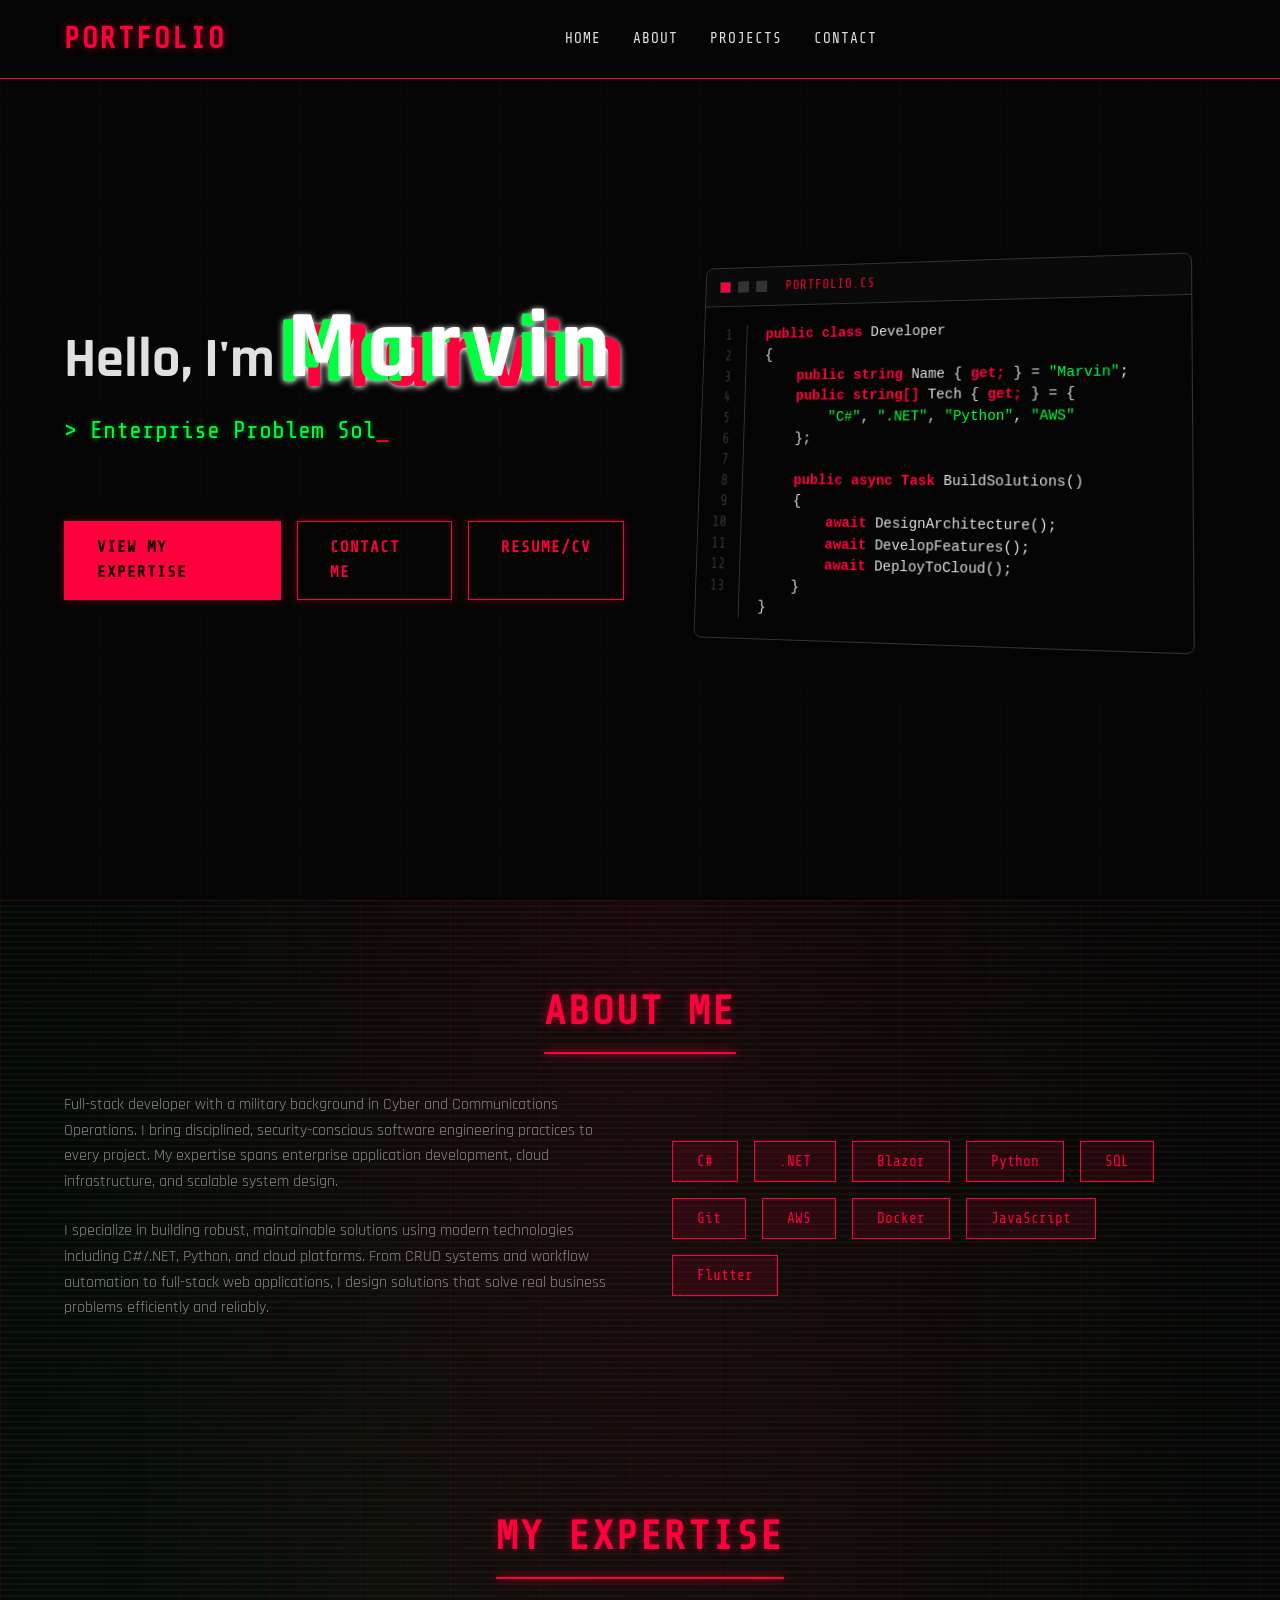
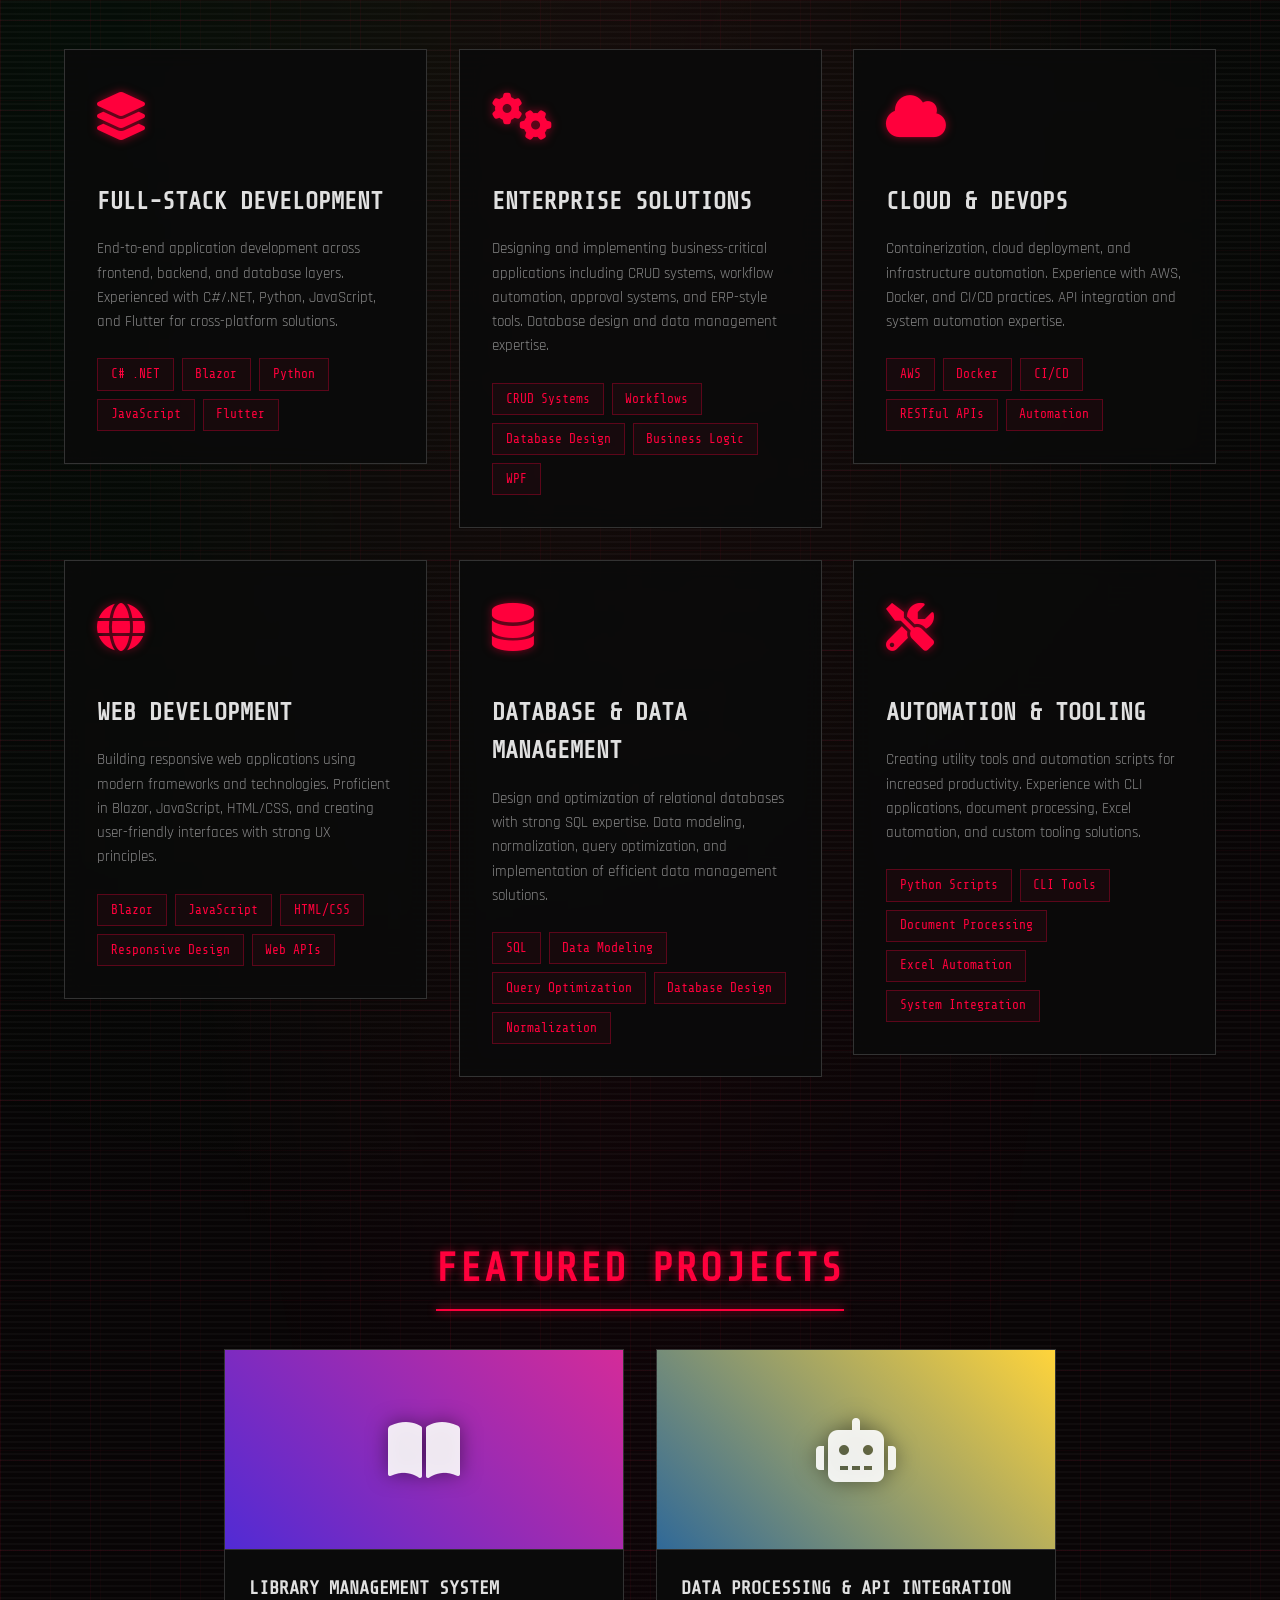
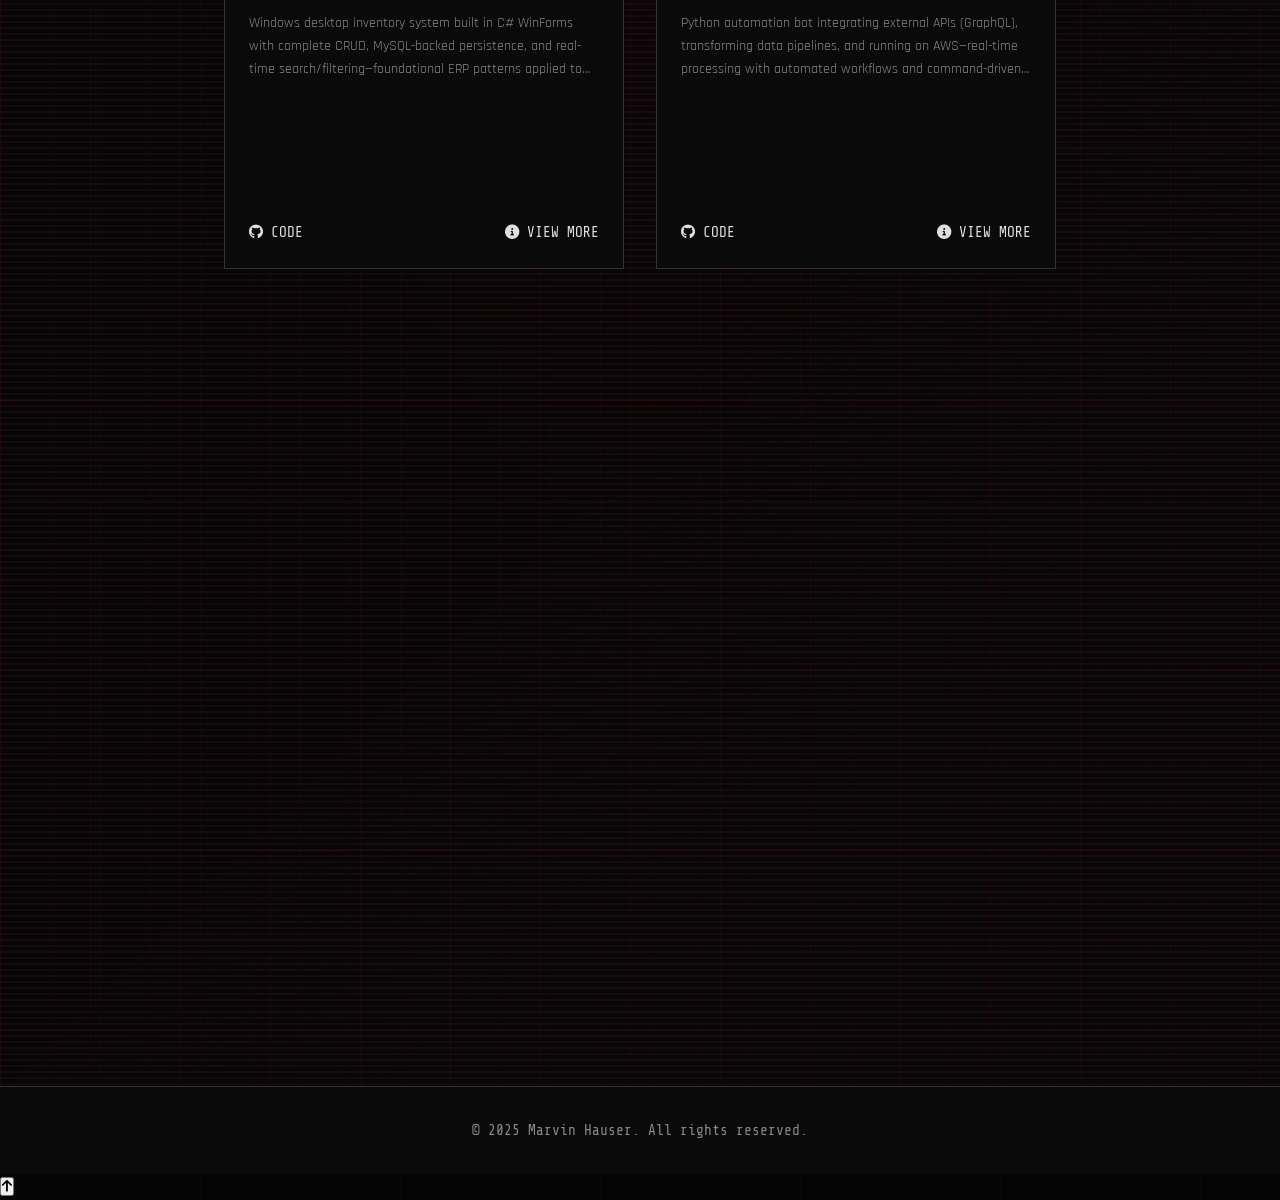
==== commit f254355e: "Update resume link text to "Resume/CV" for clarity" ====
--- a/index.html
+++ b/index.html
@@ -36,7 +36,7 @@
                     <div class="hero-btns">
                         <a href="#expertise" class="btn">View My Expertise</a>
                         <a href="#contact" class="btn btn-outline">Contact Me</a>
-                        <a href="resume.html" class="btn btn-outline">Resume</a>
+                        <a href="resume.html" class="btn btn-outline">Resume/CV</a>
                     </div>
                 </div>
                 <div class="hero-visual">
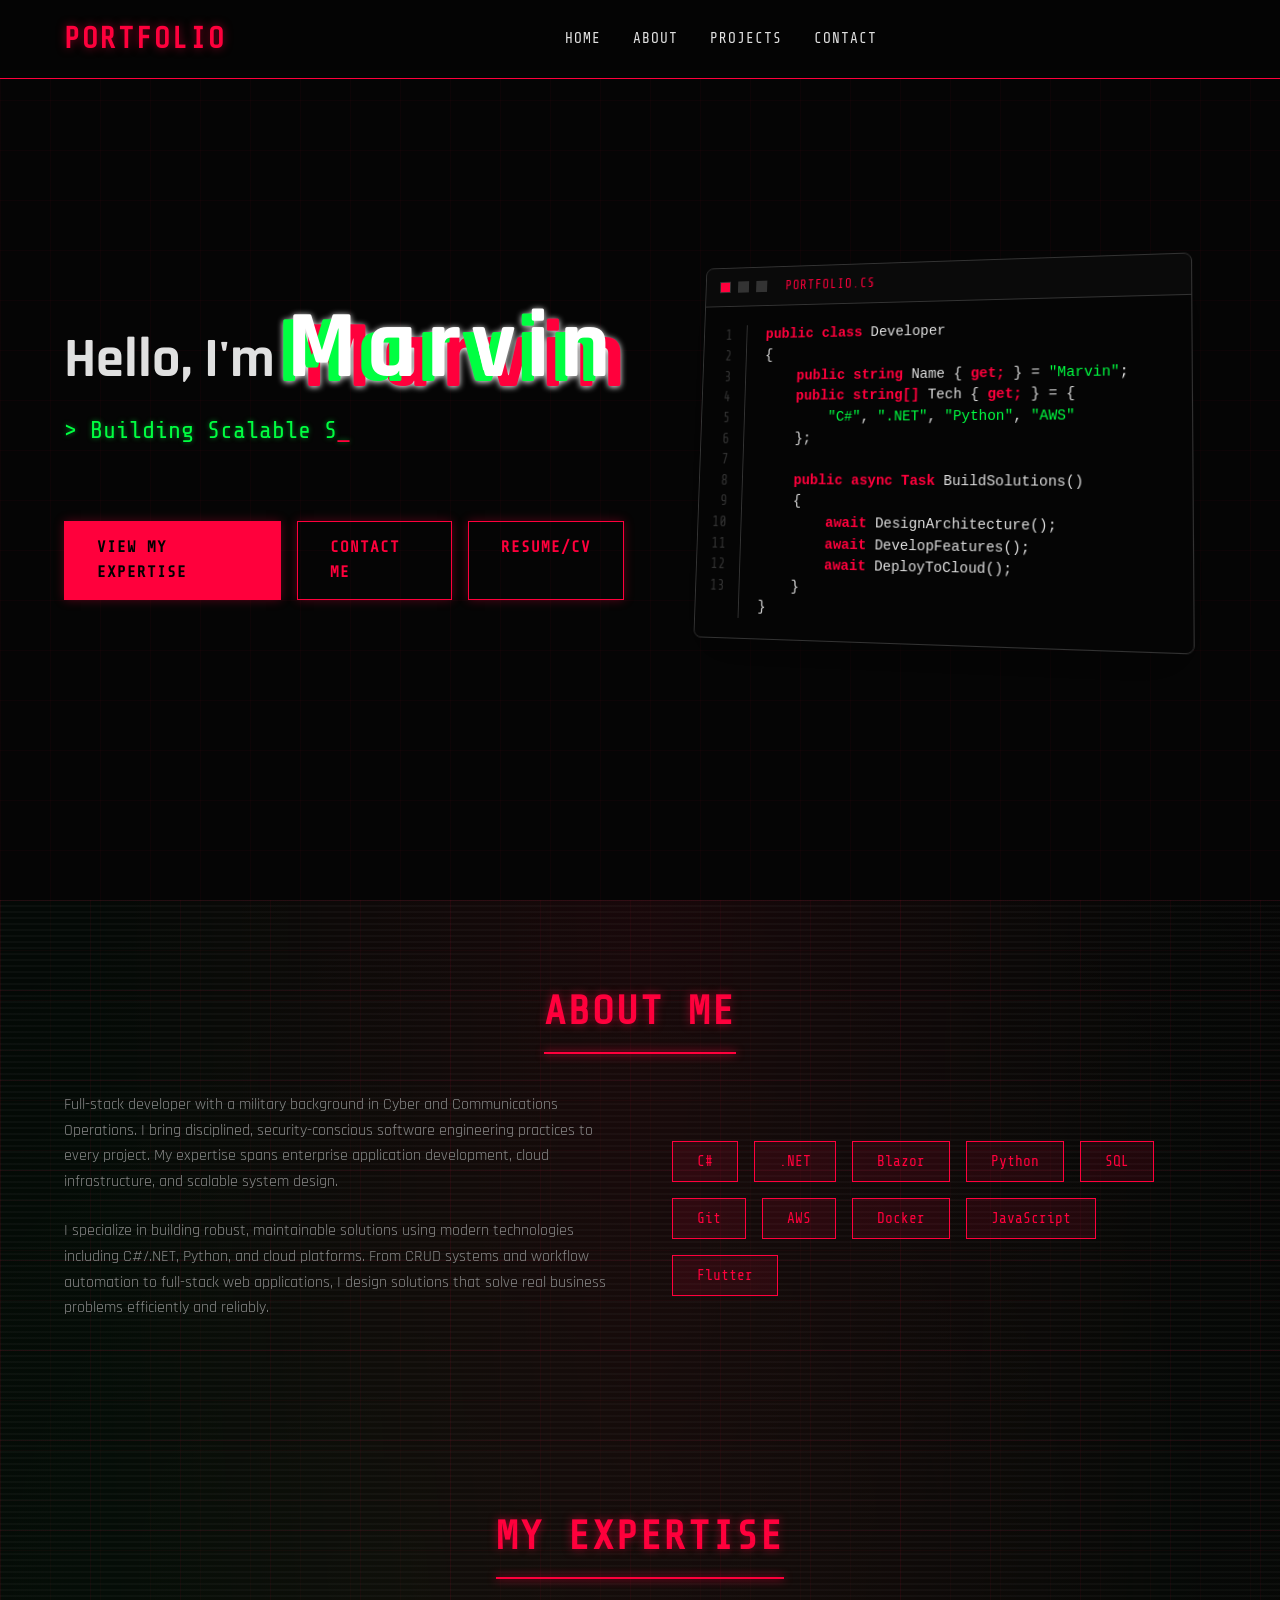
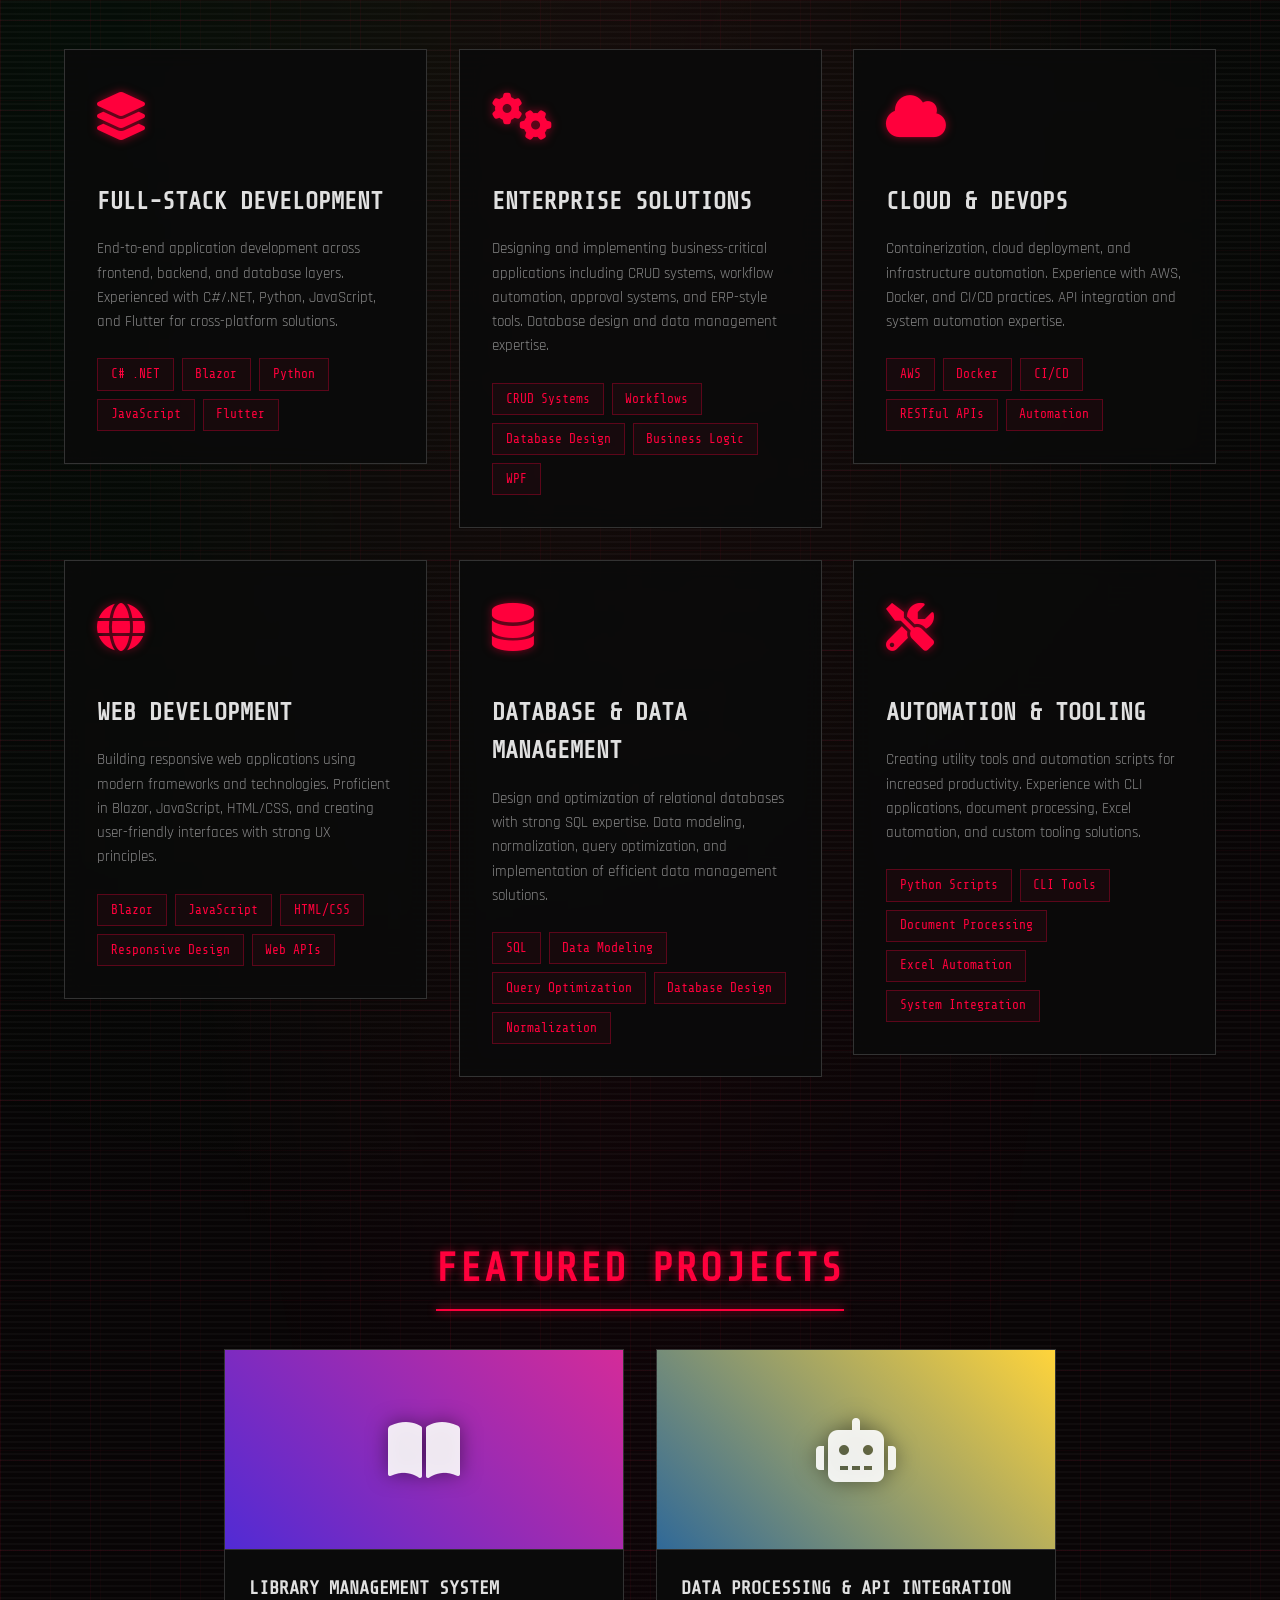
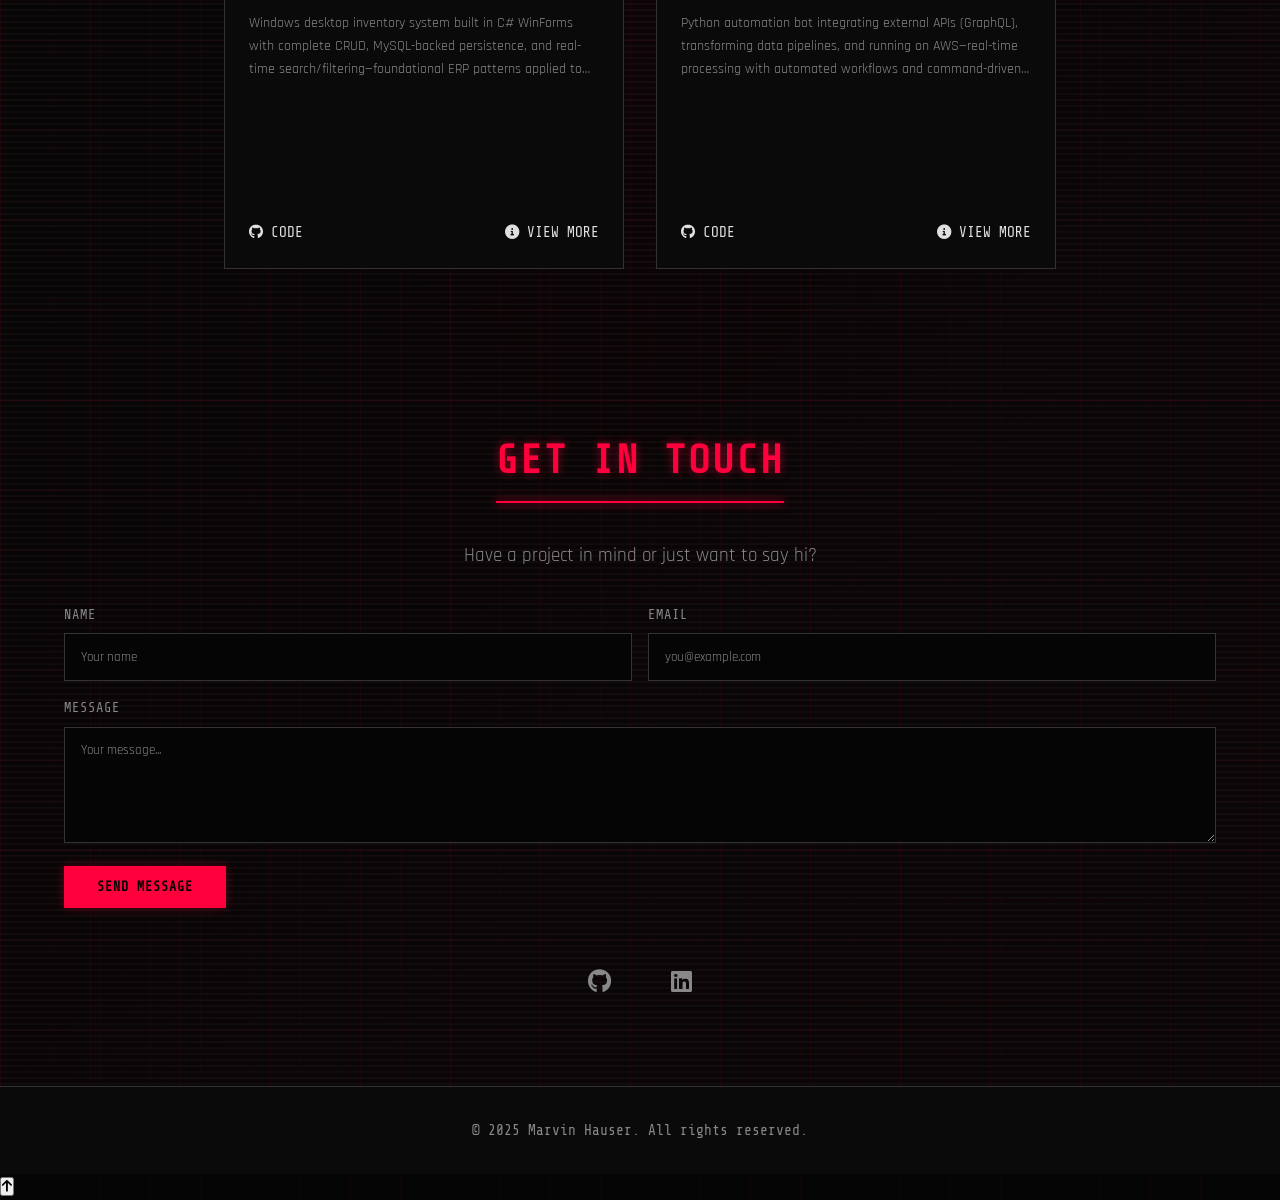
==== commit 0dbe9bcf: "Refactor code structure for improved readability and maintainability" ====
--- a/index.html
+++ b/index.html
@@ -6,6 +6,10 @@
     <title>My Portfolio</title>
     <link rel="stylesheet" href="style.css">
     <link rel="stylesheet" href="https://cdnjs.cloudflare.com/ajax/libs/font-awesome/6.0.0/css/all.min.css">
+    <link rel="icon" type="image/x-icon" href="Media/favicon/favicon.ico">
+    <link rel="icon" type="image/svg+xml" href="Media/favicon/favicon.svg">
+    <link rel="apple-touch-icon" href="Media/favicon/apple-touch-icon.png">
+    <link rel="manifest" href="Media/favicon/site.webmanifest">
 </head>
 <body>
     <header>
